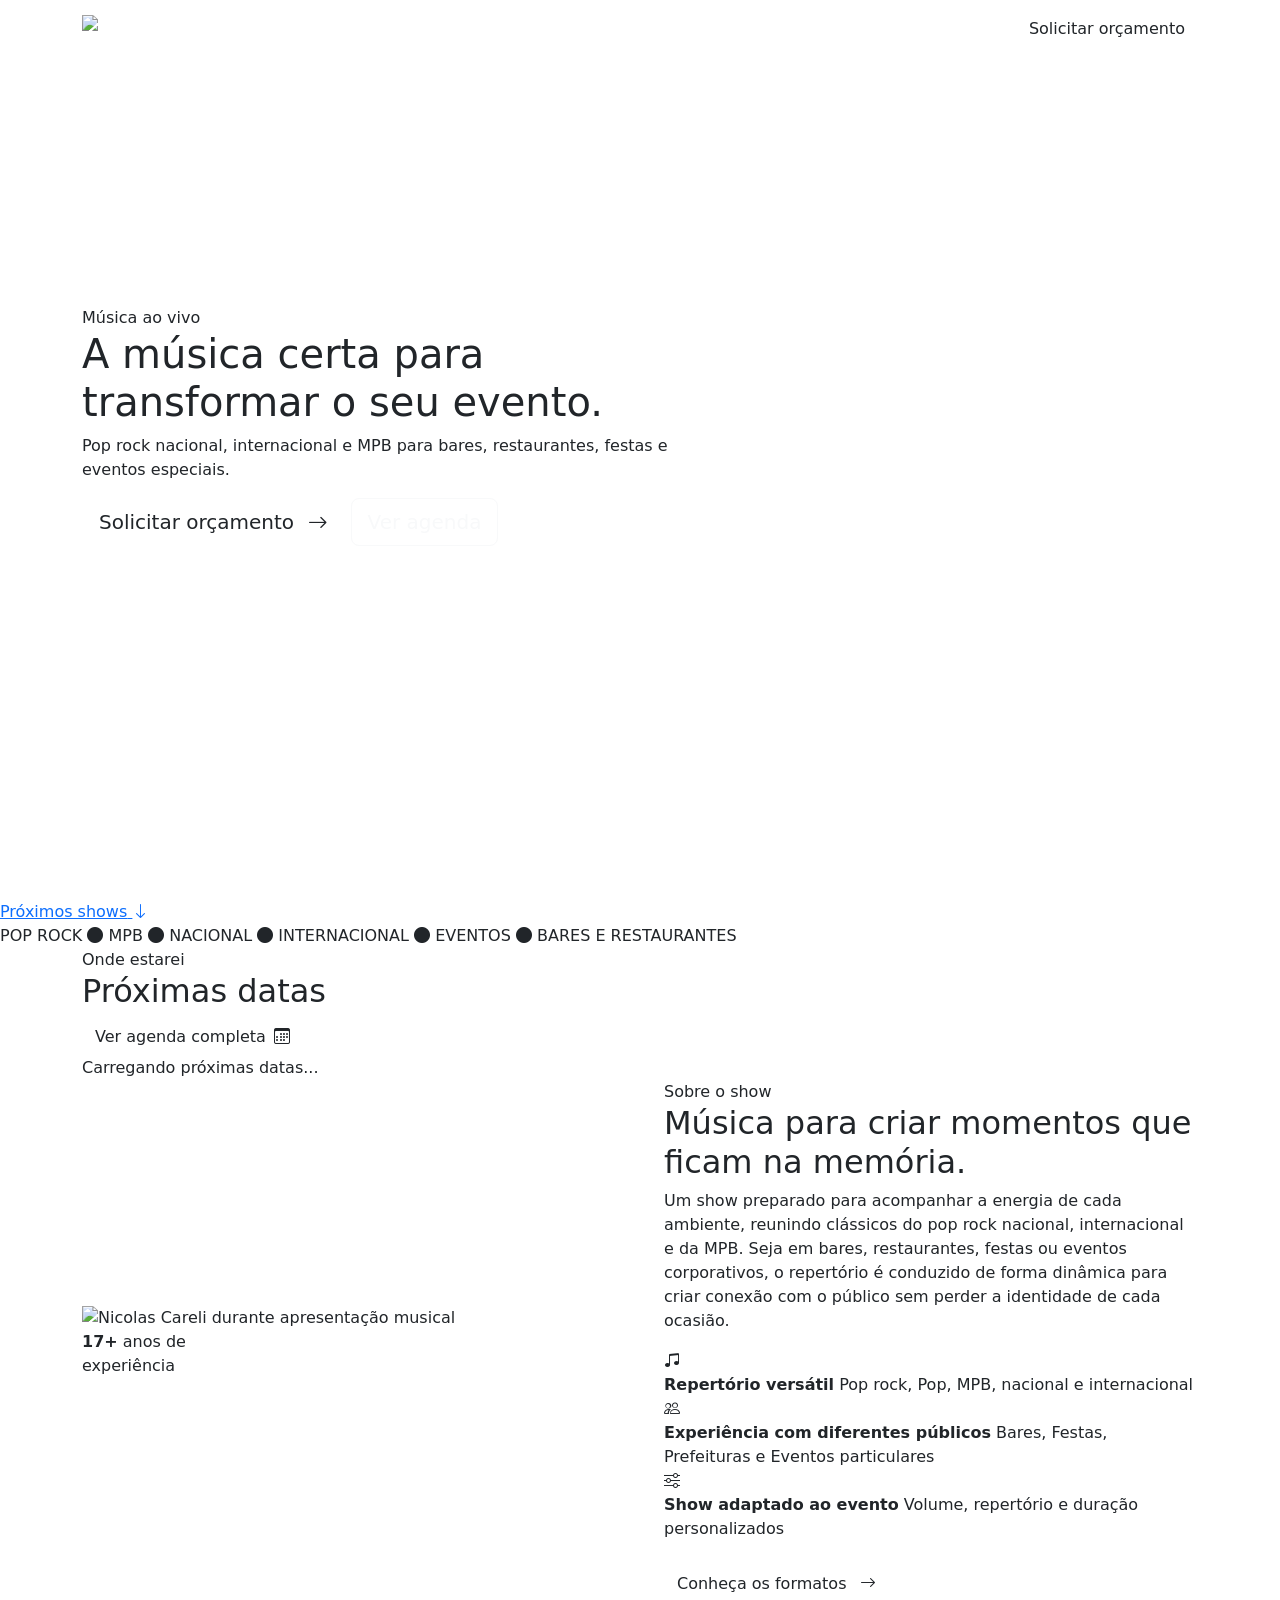
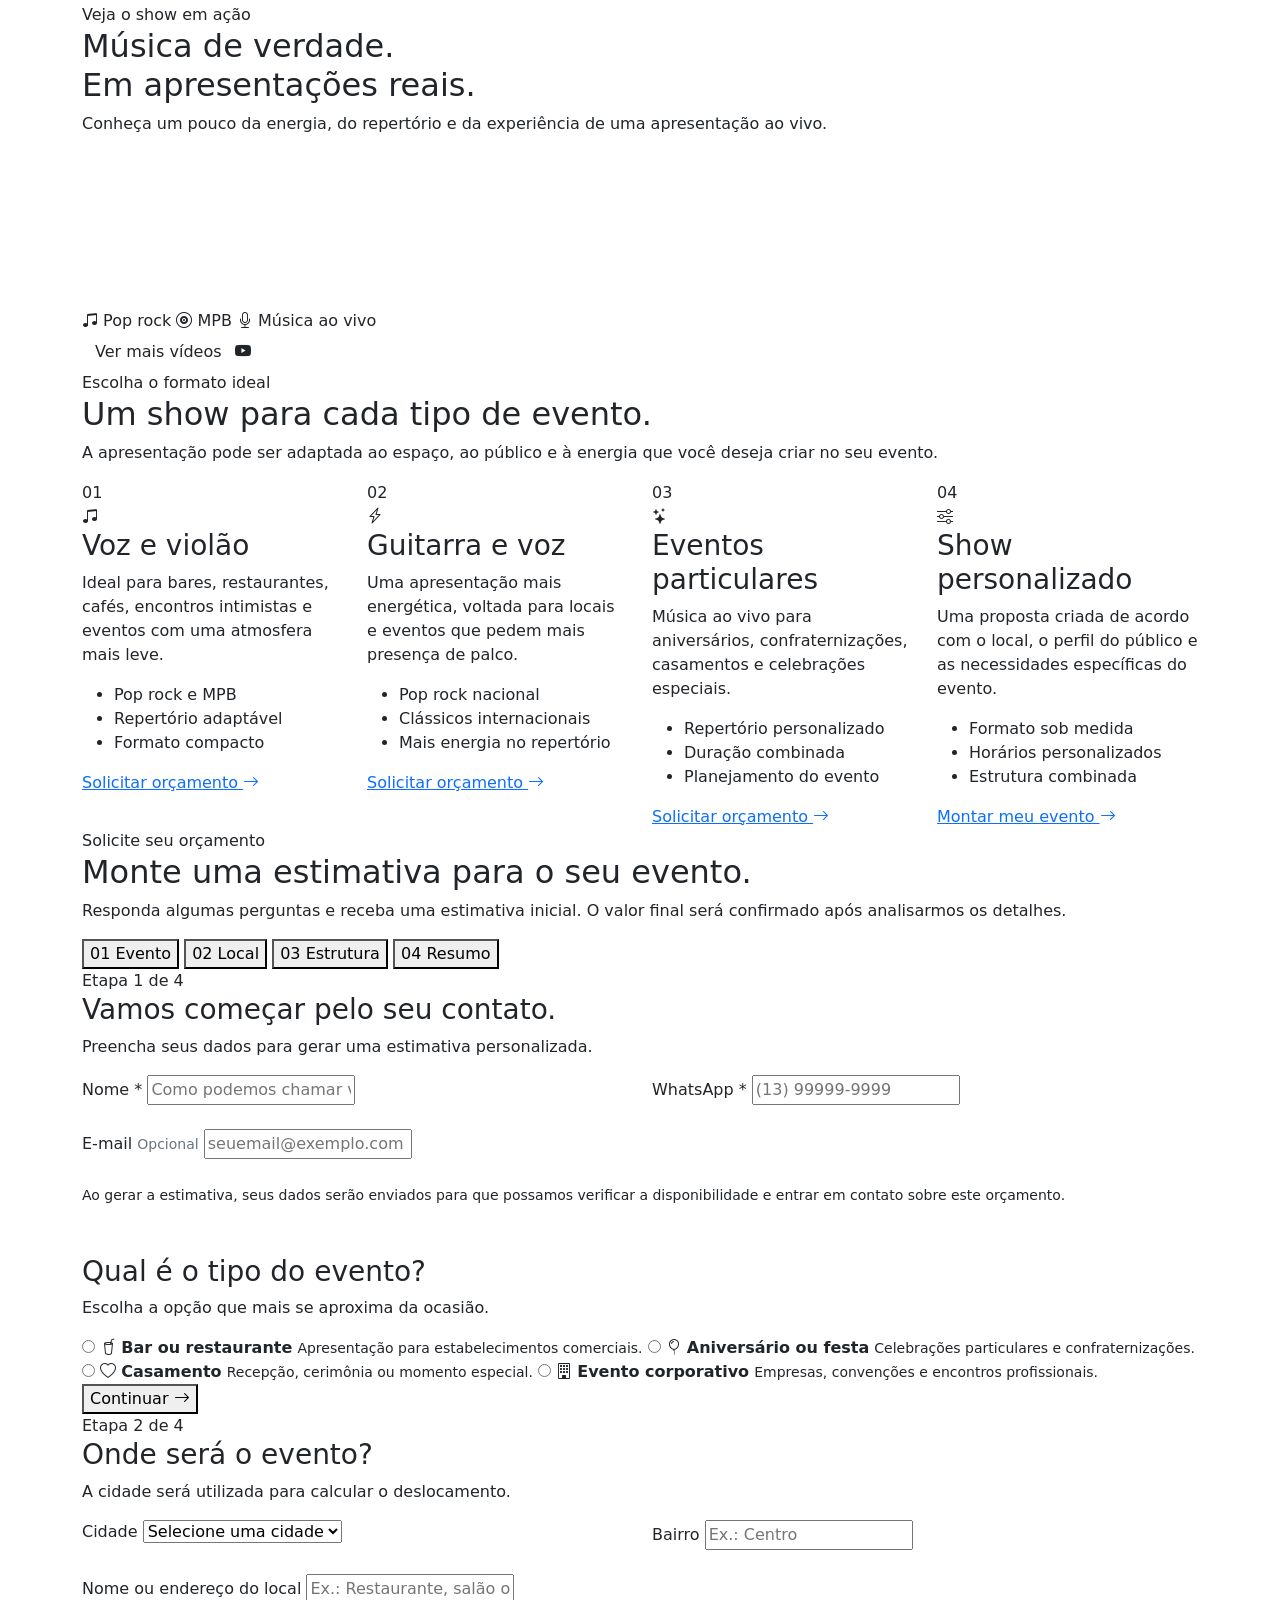
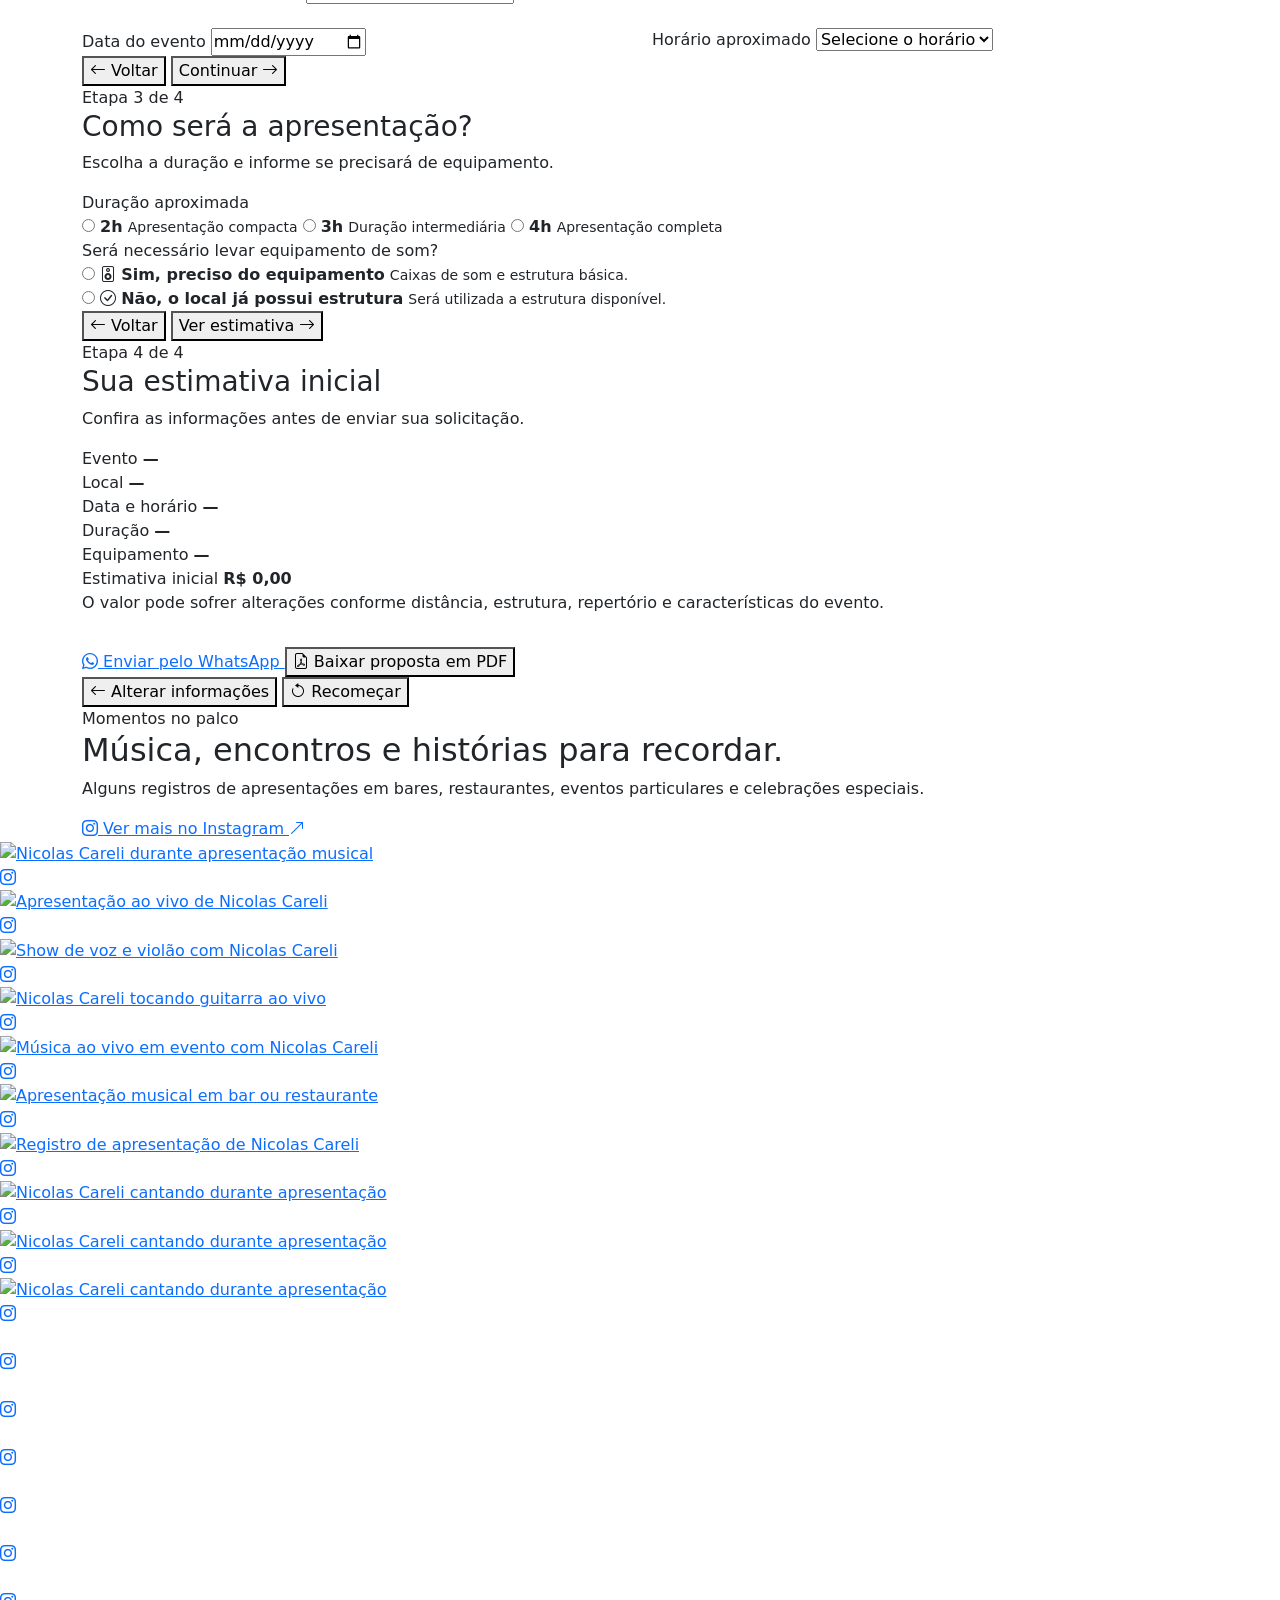
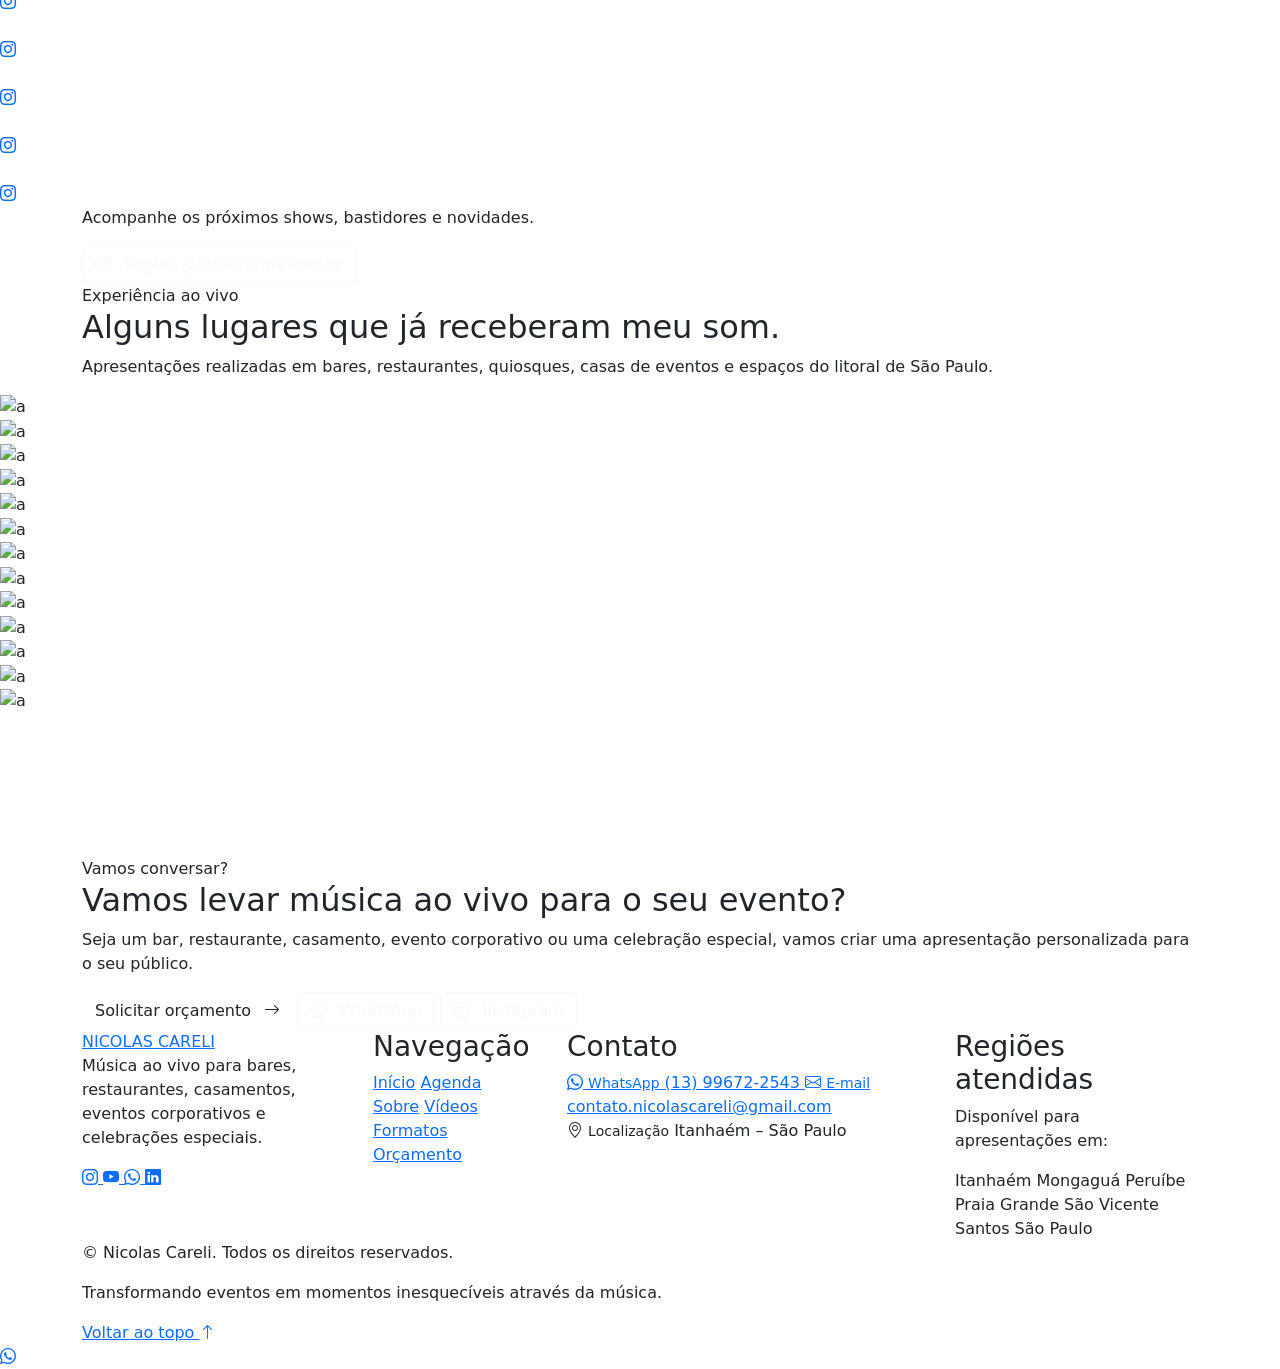
==== index.html @ 9e4e9a4f "Add files via upload" ====
<!DOCTYPE html>
<html lang="pt-BR">

<head>
    <!-- CONFIGURAÇÕES PRINCIPAIS -->
    <meta charset="UTF-8">
    <meta name="viewport" content="width=device-width, initial-scale=1.0">

    <!-- ==================================================
     SEO
================================================== -->

    <title>Nicolas Careli | Música ao Vivo para Eventos</title>

    <meta charset="UTF-8">
    <meta name="viewport" content="width=device-width, initial-scale=1.0">

    <meta name="description" content="Nicolas Careli é músico profissional especializado em Pop Rock, MPB e música ao vivo para casamentos, bares, restaurantes, eventos corporativos e festas no litoral de São Paulo.">

    <meta name="keywords" content="Nicolas Careli, músico, cantor, violão e voz, pop rock, MPB, música ao vivo, casamento, eventos, bares, restaurantes, Itanhaém, Peruíbe, Mongaguá, Praia Grande, Santos">

    <meta name="author" content="Nicolas Careli">

    <meta name="robots" content="index, follow">

    <meta name="theme-color" content="#0b0b0f">

    <!-- ==================================================
     OPEN GRAPH
================================================== -->

    <meta property="og:type" content="website">
    <meta property="og:title" content="Nicolas Careli | Música ao Vivo para Eventos">

    <meta property="og:description" content="Pop Rock, MPB e música ao vivo para casamentos, bares, restaurantes e eventos corporativos.">

    <meta property="og:url" content="https://www.nicolascareli.com.br">

    <meta property="og:image" content="https://www.nicolascareli.com.br/img/compartilhamento.jpg">

    <!-- GOOGLE FONTS -->
    <link rel="preconnect" href="https://fonts.googleapis.com">
    <link rel="preconnect" href="https://fonts.gstatic.com" crossorigin>

    <link href="https://fonts.googleapis.com/css2?family=Montserrat:wght@400;500;600;700;800;900&display=swap" rel="stylesheet">

    <!-- BOOTSTRAP CSS -->
    <link href="https://cdn.jsdelivr.net/npm/bootstrap@5.3.3/dist/css/bootstrap.min.css" rel="stylesheet">

    <!-- BOOTSTRAP ICONS -->
    <link rel="stylesheet" href="https://cdn.jsdelivr.net/npm/bootstrap-icons@1.11.3/font/bootstrap-icons.min.css">

    <!-- CSS DO SITE -->
    <link rel="stylesheet" href="css/style.css">
</head>

<body>

    <!-- ==================================================
         NAVBAR
    =================================================== -->
    <nav class="navbar navbar-expand-lg navbar-dark fixed-top navbar-site">
        <div class="container">

            <!-- LOGO -->
            <a class="navbar-brand" href="#inicio">
                <img src="img/logo/LOGO-NC-2025-W.png" alt="Nicolas Careli" class="logo-navbar">
            </a>

            <!-- BOTÃO MOBILE -->
            <button class="navbar-toggler" type="button" data-bs-toggle="collapse" data-bs-target="#menuPrincipal" aria-controls="menuPrincipal" aria-expanded="false" aria-label="Abrir menu">
                <span class="navbar-toggler-icon"></span>
            </button>

            <!-- LINKS -->
            <div class="collapse navbar-collapse" id="menuPrincipal">
                <ul class="navbar-nav ms-auto align-items-lg-center">

                    <li class="nav-item">
                        <a class="nav-link" href="#sobre">Sobre</a>
                    </li>

                    <li class="nav-item">
                        <a class="nav-link" href="#agenda">Agenda</a>
                    </li>

                    <li class="nav-item">
                        <a class="nav-link" href="repertorio2026.html">Repertório</a>
                    </li>

                    <li class="nav-item">
                        <a class="nav-link" href="#videos">Vídeos</a>
                    </li>

                    <li class="nav-item">
                        <a class="nav-link" href="aulas.html">Aulas</a>
                    </li>

                    <li class="nav-item">
                        <a class="nav-link" href="#contato">Contato</a>
                    </li>

                    <li class="nav-item ms-lg-3">
                        <a class="btn btn-destaque" href="#orcamento">
                            Solicitar orçamento
                        </a>
                    </li>

                </ul>
            </div>

        </div>
    </nav>

    <!-- ==================================================
         HERO
    =================================================== -->
    <header id="inicio" class="hero">

        <!-- FOTO DE FUNDO -->
        <div class="hero-imagem"></div>

        <!-- ESCURECIMENTO DA FOTO -->
        <div class="hero-overlay"></div>

        <!-- CONTEÚDO -->
        <div class="container hero-conteudo animar">
            <div class="row min-vh-100 align-items-center">

                <div class="col-lg-8 col-xl-7">

                    <span class="hero-etiqueta mt-5">
                        Música ao vivo
                    </span>

                    <h1 class="hero-titulo">
                        A música certa para transformar o seu evento.
                    </h1>

                    <p class="hero-texto">
                        Pop rock nacional, internacional e MPB para bares, restaurantes, festas e eventos especiais.
                    </p>

                    <div class="hero-botoes mb-5">

                        <a href="#orcamento" class="btn btn-destaque btn-lg">
                            Solicitar orçamento
                            <i class="bi bi-arrow-right ms-2"></i>
                        </a>

                        <a href="#agenda" class="btn btn-outline-light btn-lg">
                            Ver agenda
                        </a>

                    </div>

                </div>

            </div>
        </div>

        <!-- INDICADOR PARA ROLAR -->
        <a href="#agenda" class="hero-scroll" aria-label="Ir para agenda">
            <span>Próximos shows</span>
            <i class="bi bi-arrow-down"></i>
        </a>

    </header>

    <!-- ==================================================
         FAIXA DE ESTILOS
    =================================================== -->
    <div class="faixa-musical">
        <div class="faixa-conteudo">
            <span>POP ROCK</span>
            <i class="bi bi-circle-fill"></i>

            <span>MPB</span>
            <i class="bi bi-circle-fill"></i>

            <span>NACIONAL</span>
            <i class="bi bi-circle-fill"></i>

            <span>INTERNACIONAL</span>
            <i class="bi bi-circle-fill"></i>

            <span>EVENTOS</span>
            <i class="bi bi-circle-fill"></i>

            <span>BARES E RESTAURANTES</span>
        </div>
    </div>

    <!-- ==================================================
         AGENDA
    =================================================== -->
    <section id="agenda" class="secao-agenda">
        <div class="container">

            <!-- CABEÇALHO DA SEÇÃO -->
            <div class="agenda-cabecalho animar">

                <div>
                    <span class="secao-etiqueta">Onde estarei</span>

                    <h2 class="secao-titulo">
                        Próximas datas
                    </h2>
                </div>

                <!-- BOTÃO DESKTOP -->
                <button class="btn btn-agenda d-none d-md-inline-flex" data-bs-toggle="modal" data-bs-target="#modalAgenda">
                    Ver agenda completa
                    <i class="bi bi-calendar3 ms-2"></i>
                </button>

            </div>

            <!-- CARDS PREENCHIDOS PELO AGENDA.JS -->
            <div class="agenda-scroll" id="agendaHome">

                <div class="agenda-carregando">
                    Carregando próximas datas...
                </div>

            </div>

            <!-- BOTÃO MOBILE -->
            <button class="btn btn-agenda w-100 d-md-none mt-4" data-bs-toggle="modal" data-bs-target="#modalAgenda">
                Ver agenda completa
                <i class="bi bi-calendar3 ms-2"></i>
            </button>

        </div>
    </section>

    <!-- ==================================================
         MODAL DA AGENDA COMPLETA
    =================================================== -->
    <div class="modal fade" id="modalAgenda" tabindex="-1" aria-labelledby="tituloModalAgenda" aria-hidden="true">
        <div class="modal-dialog modal-fullscreen">
            <div class="modal-content modal-agenda">

                <!-- TOPO DO MODAL -->
                <div class="modal-header border-0">

                    <div>
                        <span class="secao-etiqueta">Agenda completa</span>

                        <h2 class="modal-title" id="tituloModalAgenda">
                            Próximos eventos
                        </h2>
                    </div>

                    <button type="button" class="btn-fechar-modal" data-bs-dismiss="modal" aria-label="Fechar">
                        <i class="bi bi-x-lg"></i>
                    </button>

                </div>

                <!-- CONTEÚDO DO MODAL -->
                <div class="modal-body">

                    <div class="container" id="agendaCompleta">

                        <div class="agenda-carregando">
                            Carregando agenda...
                        </div>

                    </div>

                </div>

            </div>
        </div>
    </div>

    <!-- ==================================================
     SOBRE O SHOW
=================================================== -->
    <section id="sobre" class="secao-sobre">
        <div class="container">

            <div class="row align-items-center g-5">

                <!-- FOTO -->
                <div class="col-lg-6">

                    <div class="sobre-imagem">

                        <img src="img/fotos/WhatsApp Image 2024-01-31 at 10.36.14 (4).jpeg" alt="Nicolas Careli durante apresentação musical">

                        <!-- DETALHE DECORATIVO -->
                        <div class="sobre-selo">
                            <strong>17+</strong>
                            <span>anos de<br>experiência</span>
                        </div>

                    </div>

                </div>

                <!-- TEXTO -->
                <div class="col-lg-6">

                    <div class="sobre-conteudo">

                        <span class="secao-etiqueta">
                        Sobre o show
                    </span>

                        <h2 class="sobre-titulo">
                            Música para criar momentos que ficam na memória.
                        </h2>

                        <p class="sobre-texto">
                            Um show preparado para acompanhar a energia de cada ambiente, reunindo clássicos do pop rock nacional, internacional e da MPB. Seja em bares, restaurantes, festas ou eventos corporativos, o repertório é conduzido de forma dinâmica para criar conexão com
                            o público sem perder a identidade de cada ocasião.
                        </p>

                        <!-- INFORMAÇÕES RÁPIDAS -->
                        <div class="sobre-informacoes">

                            <div class="sobre-item">
                                <i class="bi bi-music-note-beamed"></i>

                                <div>
                                    <strong>Repertório versátil</strong>
                                    <span>Pop rock, Pop, MPB, nacional e internacional</span>
                                </div>
                            </div>

                            <div class="sobre-item">
                                <i class="bi bi-people"></i>

                                <div>
                                    <strong>Experiência com diferentes públicos</strong>
                                    <span>Bares, Festas, Prefeituras e Eventos particulares</span>
                                </div>
                            </div>

                            <div class="sobre-item">
                                <i class="bi bi-sliders"></i>

                                <div>
                                    <strong>Show adaptado ao evento</strong>
                                    <span>Volume, repertório e duração personalizados</span>
                                </div>
                            </div>

                        </div>

                        <!-- BOTÃO -->
                        <a href="#orcamento" class="btn btn-destaque mt-4">
                        Conheça os formatos
                        <i class="bi bi-arrow-right ms-2"></i>
                    </a>

                    </div>

                </div>

            </div>

        </div>
    </section>

    <!-- ==================================================
     VÍDEO PRINCIPAL
=================================================== -->
    <section id="videos" class="secao-video">

        <div class="container">

            <!-- CABEÇALHO -->
            <div class="video-cabecalho">

                <div>
                    <span class="secao-etiqueta">Veja o show em ação</span>

                    <h2 class="video-titulo">
                        Música de verdade.<br> Em apresentações reais.
                    </h2>
                </div>

                <p class="video-introducao">
                    Conheça um pouco da energia, do repertório e da experiência de uma apresentação ao vivo.
                </p>

            </div>

            <!-- VÍDEO -->
            <div class="video-principal">

                <iframe src="https://www.youtube.com/embed/NmZioRhjVs4?rel=0" title="Apresentação musical de Nicolas Careli" allow="accelerometer; autoplay; clipboard-write; encrypted-media; gyroscope; picture-in-picture; web-share" allowfullscreen loading="lazy"></iframe>

            </div>

            <!-- RODAPÉ DA SEÇÃO -->
            <div class="video-rodape">

                <div class="video-detalhes">
                    <span>
                    <i class="bi bi-music-note-beamed"></i>
                    Pop rock
                </span>

                    <span>
                    <i class="bi bi-vinyl"></i>
                    MPB
                </span>

                    <span>
                    <i class="bi bi-mic"></i>
                    Música ao vivo
                </span>
                </div>

                <a href="https://www.youtube.com/@NicolasCareliOficial" target="_blank" rel="noopener noreferrer" class="btn btn-agenda">
                Ver mais vídeos
                <i class="bi bi-youtube ms-2"></i>
            </a>

            </div>

        </div>

    </section>

    <!-- ==================================================
     FORMATOS DE APRESENTAÇÃO
=================================================== -->
    <section id="formatos" class="secao-formatos">

        <div class="container">

            <!-- CABEÇALHO -->
            <div class="formatos-cabecalho">

                <div>
                    <span class="secao-etiqueta">
                    Escolha o formato ideal
                </span>

                    <h2 class="formatos-titulo">
                        Um show para cada tipo de evento.
                    </h2>
                </div>

                <p class="formatos-introducao">
                    A apresentação pode ser adaptada ao espaço, ao público e à energia que você deseja criar no seu evento.
                </p>

            </div>

            <!-- CARDS -->
            <div class="row g-4">

                <!-- FORMATO 1 -->
                <div class="col-md-6 col-xl-3">
                    <article class="card-formato">

                        <span class="formato-numero">01</span>

                        <div class="formato-icone">
                            <i class="bi bi-music-note-beamed"></i>
                        </div>

                        <h3>Voz e violão</h3>

                        <p>
                            Ideal para bares, restaurantes, cafés, encontros intimistas e eventos com uma atmosfera mais leve.
                        </p>

                        <ul>
                            <li>Pop rock e MPB</li>
                            <li>Repertório adaptável</li>
                            <li>Formato compacto</li>
                        </ul>

                        <a href="#orcamento" class="formato-link">
                        Solicitar orçamento
                        <i class="bi bi-arrow-right"></i>
                    </a>

                    </article>
                </div>

                <!-- FORMATO 2 -->
                <div class="col-md-6 col-xl-3">
                    <article class="card-formato">

                        <span class="formato-numero">02</span>

                        <div class="formato-icone">
                            <i class="bi bi-lightning-charge"></i>
                        </div>

                        <h3>Guitarra e voz</h3>

                        <p>
                            Uma apresentação mais energética, voltada para locais e eventos que pedem mais presença de palco.
                        </p>

                        <ul>
                            <li>Pop rock nacional</li>
                            <li>Clássicos internacionais</li>
                            <li>Mais energia no repertório</li>
                        </ul>

                        <a href="#orcamento" class="formato-link">
                        Solicitar orçamento
                        <i class="bi bi-arrow-right"></i>
                    </a>

                    </article>
                </div>

                <!-- FORMATO 3 -->
                <div class="col-md-6 col-xl-3">
                    <article class="card-formato">

                        <span class="formato-numero">03</span>

                        <div class="formato-icone">
                            <i class="bi bi-stars"></i>
                        </div>

                        <h3>Eventos particulares</h3>

                        <p>
                            Música ao vivo para aniversários, confraternizações, casamentos e celebrações especiais.
                        </p>

                        <ul>
                            <li>Repertório personalizado</li>
                            <li>Duração combinada</li>
                            <li>Planejamento do evento</li>
                        </ul>

                        <a href="#orcamento" class="formato-link">
                        Solicitar orçamento
                        <i class="bi bi-arrow-right"></i>
                    </a>

                    </article>
                </div>

                <!-- FORMATO 4 -->
                <div class="col-md-6 col-xl-3">
                    <article class="card-formato card-formato-destaque">

                        <span class="formato-numero">04</span>

                        <div class="formato-icone">
                            <i class="bi bi-sliders"></i>
                        </div>

                        <h3>Show personalizado</h3>

                        <p>
                            Uma proposta criada de acordo com o local, o perfil do público e as necessidades específicas do evento.
                        </p>

                        <ul>
                            <li>Formato sob medida</li>
                            <li>Horários personalizados</li>
                            <li>Estrutura combinada</li>
                        </ul>

                        <a href="#orcamento" class="formato-link">
                        Montar meu evento
                        <i class="bi bi-arrow-right"></i>
                    </a>

                    </article>
                </div>

            </div>

        </div>

    </section>


    <!-- ==================================================
     CALCULADORA DE ORÇAMENTO
=================================================== -->
    <section id="orcamento" class="secao-orcamento">

        <div class="container">

            <!-- CABEÇALHO -->
            <div class="orcamento-cabecalho">

                <div>
                    <span class="secao-etiqueta">
                    Solicite seu orçamento
                </span>

                    <h2 class="orcamento-titulo">
                        Monte uma estimativa para o seu evento.
                    </h2>
                </div>

                <p class="orcamento-introducao">
                    Responda algumas perguntas e receba uma estimativa inicial. O valor final será confirmado após analisarmos os detalhes.
                </p>

            </div>

            <!-- CALCULADORA -->
            <div class="calculadora-orcamento">

                <!-- PROGRESSO -->
                <div class="calculadora-progresso">

                    <div class="progresso-linha">
                        <span id="barraProgresso"></span>
                    </div>

                    <div class="progresso-etapas">

                        <button type="button" class="progresso-item ativo" data-step="1">
                        <span>01</span>
                        Evento
                    </button>

                        <button type="button" class="progresso-item" data-step="2">
                        <span>02</span>
                        Local
                    </button>

                        <button type="button" class="progresso-item" data-step="3">
                        <span>03</span>
                        Estrutura
                    </button>

                        <button type="button" class="progresso-item" data-step="4">
                        <span>04</span>
                        Resumo
                    </button>

                    </div>

                </div>

                <!-- CONTEÚDO -->
                <div class="calculadora-conteudo">

                    <!-- ======================================
     ETAPA 1 — CONTATO E TIPO DE EVENTO
======================================= -->
                    <div class="calculadora-etapa ativa" data-step="1">

                        <span class="calculadora-contador">
        Etapa 1 de 4
    </span>

                        <h3>Vamos começar pelo seu contato.</h3>

                        <p class="calculadora-descricao">
                            Preencha seus dados para gerar uma estimativa personalizada.
                        </p>

                        <!-- DADOS DE CONTATO -->
                        <div class="row g-4 mb-5">

                            <!-- NOME -->
                            <div class="col-md-6">

                                <label class="campo-label" for="nomeOrcamento">
                Nome <span aria-hidden="true">*</span>
            </label>

                                <input type="text" id="nomeOrcamento" class="campo-calculadora" placeholder="Como podemos chamar você?" autocomplete="name" maxlength="100" required>

                            </div>

                            <!-- WHATSAPP -->
                            <div class="col-md-6">

                                <label class="campo-label" for="whatsappOrcamento">
                WhatsApp <span aria-hidden="true">*</span>
            </label>

                                <input type="tel" id="whatsappOrcamento" class="campo-calculadora" placeholder="(13) 99999-9999" autocomplete="tel" inputmode="numeric" maxlength="15" required>

                            </div>

                            <!-- E-MAIL OPCIONAL -->
                            <div class="col-12">

                                <label class="campo-label" for="emailOrcamento">
                E-mail
                <small class="text-secondary">
                    Opcional
                </small>
            </label>

                                <input type="email" id="emailOrcamento" class="campo-calculadora" placeholder="seuemail@exemplo.com" autocomplete="email" maxlength="150">

                            </div>

                            <!-- HONEYPOT CONTRA SPAM -->
                            <div aria-hidden="true" style="position: absolute; left: -9999px;">
                                <label for="siteOrcamento">
                Não preencha este campo
            </label>

                                <input type="text" id="siteOrcamento" tabindex="-1" autocomplete="off">
                            </div>

                            <!-- AVISO DE PRIVACIDADE -->
                            <div class="col-12">

                                <small class="calculadora-privacidade">
                Ao gerar a estimativa, seus dados serão enviados para que
                possamos verificar a disponibilidade e entrar em contato
                sobre este orçamento.
            </small>

                            </div>

                        </div>

                        <h3>Qual é o tipo do evento?</h3>

                        <p class="calculadora-descricao">
                            Escolha a opção que mais se aproxima da ocasião.
                        </p>

                        <div class="opcoes-evento">

                            <!-- BAR OU RESTAURANTE -->
                            <label class="opcao-calculadora">

            <input
                type="radio"
                name="tipoEvento"
                value="Bar ou restaurante"
                data-valor="0"
            >

            <span class="opcao-conteudo">

                <i class="bi bi-cup-straw"></i>

                <strong>Bar ou restaurante</strong>

                <small>
                    Apresentação para estabelecimentos comerciais.
                </small>

            </span>

        </label>

                            <!-- ANIVERSÁRIO OU FESTA -->
                            <label class="opcao-calculadora">

            <input
                type="radio"
                name="tipoEvento"
                value="Aniversário ou festa"
                data-valor="50"
            >

            <span class="opcao-conteudo">

                <i class="bi bi-balloon"></i>

                <strong>Aniversário ou festa</strong>

                <small>
                    Celebrações particulares e confraternizações.
                </small>

            </span>

        </label>

                            <!-- CASAMENTO -->
                            <label class="opcao-calculadora">

            <input
                type="radio"
                name="tipoEvento"
                value="Casamento"
                data-valor="100"
            >

            <span class="opcao-conteudo">

                <i class="bi bi-heart"></i>

                <strong>Casamento</strong>

                <small>
                    Recepção, cerimônia ou momento especial.
                </small>

            </span>

        </label>

                            <!-- EVENTO CORPORATIVO -->
                            <label class="opcao-calculadora">

            <input
                type="radio"
                name="tipoEvento"
                value="Evento corporativo"
                data-valor="150"
            >

            <span class="opcao-conteudo">

                <i class="bi bi-building"></i>

                <strong>Evento corporativo</strong>

                <small>
                    Empresas, convenções e encontros profissionais.
                </small>

            </span>

        </label>

                        </div>

                        <div class="calculadora-botoes">

                            <span></span>

                            <button type="button" class="btn-calculadora btn-proximo" data-next="2">
            Continuar
            <i class="bi bi-arrow-right"></i>
        </button>

                        </div>

                    </div>

                    <!-- ======================================
                     ETAPA 2
                ======================================= -->
                    <div class="calculadora-etapa" data-step="2">

                        <span class="calculadora-contador">
                        Etapa 2 de 4
                    </span>

                        <h3>Onde será o evento?</h3>

                        <p class="calculadora-descricao">
                            A cidade será utilizada para calcular o deslocamento.
                        </p>

                        <div class="row g-4">

                            <div class="col-md-6">
                                <label class="campo-label" for="cidadeEvento">
                                Cidade
                            </label>

                                <select id="cidadeEvento" class="campo-calculadora">

    <option value="">
        Selecione uma cidade
    </option>

    <option value="Itanhaém" data-deslocamento="0">
        Itanhaém
    </option>

    <option value="Mongaguá" data-deslocamento="0">
        Mongaguá
    </option>

    <option value="Peruíbe" data-deslocamento="0">
        Peruíbe
    </option>

    <option value="Praia Grande" data-deslocamento="20">
        Praia Grande
    </option>

    <option value="São Vicente" data-deslocamento="60">
        São Vicente
    </option>

    <option value="Santos" data-deslocamento="60">
        Santos
    </option>

    <option value="São Paulo" data-deslocamento="150">
        São Paulo
    </option>

    <option
        value="Outra cidade"
        data-deslocamento="0"
        data-cidade-personalizada="true"
    >
        Outra cidade
    </option>

</select>
                            </div>

                            <div class="col-md-6 d-none" id="campoOutraCidade">
                                <label class="campo-label" for="outraCidade">
                                    Digite a cidade
                                </label>

                                <input type="text" id="outraCidade" class="campo-calculadora" placeholder="Ex.: São Paulo">
                            </div>

                            <div class="col-md-6">
                                <label class="campo-label" for="bairroEvento">
                                Bairro
                            </label>

                                <input type="text" id="bairroEvento" class="campo-calculadora" placeholder="Ex.: Centro">
                            </div>

                            <div class="col-12">
                                <label class="campo-label" for="localEvento">
                                Nome ou endereço do local
                            </label>

                                <input type="text" id="localEvento" class="campo-calculadora" placeholder="Ex.: Restaurante, salão ou endereço">
                            </div>

                            <div class="col-md-6">
                                <label class="campo-label" for="dataEvento">
                                Data do evento
                            </label>

                                <input type="date" id="dataEvento" class="campo-calculadora">
                            </div>

                            <div class="col-md-6">
                                <label class="campo-label" for="horarioEvento">
                                Horário aproximado
                            </label>

                                <select id="horarioEvento" class="campo-calculadora">
                                    <option value="">Selecione o horário</option>
                                    <option value="08:00">08:00</option>
                                    <option value="08:30">08:30</option>
                                    <option value="09:00">09:00</option>
                                    <option value="09:30">09:30</option>
                                    <option value="10:00">10:00</option>
                                    <option value="10:30">10:30</option>
                                    <option value="11:00">11:00</option>
                                    <option value="11:30">11:30</option>
                                    <option value="12:00">12:00</option>
                                    <option value="12:30">12:30</option>
                                    <option value="13:00">13:00</option>
                                    <option value="13:30">13:30</option>
                                    <option value="14:00">14:00</option>
                                    <option value="14:30">14:30</option>
                                    <option value="15:00">15:00</option>
                                    <option value="15:30">15:30</option>
                                    <option value="16:00">16:00</option>
                                    <option value="16:30">16:30</option>
                                    <option value="17:00">17:00</option>
                                    <option value="17:30">17:30</option>
                                    <option value="18:00">18:00</option>
                                    <option value="18:30">18:30</option>
                                    <option value="19:00">19:00</option>
                                    <option value="19:30">19:30</option>
                                    <option value="20:00">20:00</option>
                                    <option value="20:30">20:30</option>
                                    <option value="21:00">21:00</option>
                                    <option value="21:30">21:30</option>
                                    <option value="22:00">22:00</option>
                                    <option value="22:30">22:30</option>
                                    <option value="23:00">23:00</option>
                                    <option value="23:30">23:30</option>
                                </select>
                            </div>

                        </div>

                        <div class="calculadora-botoes">

                            <button type="button" class="btn-calculadora btn-voltar" data-prev="1">
                            <i class="bi bi-arrow-left"></i>
                            Voltar
                        </button>

                            <button type="button" class="btn-calculadora btn-proximo" data-next="3">
                            Continuar
                            <i class="bi bi-arrow-right"></i>
                        </button>

                        </div>

                    </div>

                    <!-- ======================================
                     ETAPA 3
                ======================================= -->
                    <div class="calculadora-etapa" data-step="3">

                        <span class="calculadora-contador">
                        Etapa 3 de 4
                    </span>

                        <h3>Como será a apresentação?</h3>

                        <p class="calculadora-descricao">
                            Escolha a duração e informe se precisará de equipamento.
                        </p>

                        <div class="calculadora-subtitulo">
                            Duração aproximada
                        </div>

                        <div class="opcoes-duracao">

                            <label class="opcao-pequena">
                            <input
                                type="radio"
                                name="duracaoEvento"
                                value="2 horas"
                                data-valor="200"
                            >

                            <span>
                                <strong>2h</strong>
                                <small>Apresentação compacta</small>
                            </span>
                        </label>

                            <label class="opcao-pequena">
                            <input
                                type="radio"
                                name="duracaoEvento"
                                value="3 horas"
                                data-valor="250"
                            >

                            <span>
                                <strong>3h</strong>
                                <small>Duração intermediária</small>
                            </span>
                        </label>

                            <label class="opcao-pequena">
                            <input
                                type="radio"
                                name="duracaoEvento"
                                value="4 horas"
                                data-valor="300"
                            >

                            <span>
                                <strong>4h</strong>
                                <small>Apresentação completa</small>
                            </span>
                        </label>

                        </div>

                        <div class="calculadora-subtitulo">
                            Será necessário levar equipamento de som?
                        </div>

                        <div class="opcoes-som">

                            <label class="opcao-horizontal">
                            <input
                                type="radio"
                                name="equipamentoSom"
                                value="Sim"
                                data-valor="50"
                            >

                            <span>
                                <i class="bi bi-speaker"></i>

                                <span>
                                    <strong>Sim, preciso do equipamento</strong>
                                    <small>Caixas de som e estrutura básica.</small>
                                </span>
                            </span>
                        </label>

                            <label class="opcao-horizontal">
                            <input
                                type="radio"
                                name="equipamentoSom"
                                value="Não"
                                data-valor="0"
                            >

                            <span>
                                <i class="bi bi-check-circle"></i>

                                <span>
                                    <strong>Não, o local já possui estrutura</strong>
                                    <small>Será utilizada a estrutura disponível.</small>
                                </span>
                            </span>
                        </label>

                        </div>

                        <div class="calculadora-botoes">

                            <button type="button" class="btn-calculadora btn-voltar" data-prev="2">
                            <i class="bi bi-arrow-left"></i>
                            Voltar
                        </button>

                            <button type="button" class="btn-calculadora btn-proximo" data-next="4">
                            Ver estimativa
                            <i class="bi bi-arrow-right"></i>
                        </button>

                        </div>

                    </div>

                    <!-- ======================================
                     ETAPA 4
                ======================================= -->
                    <div class="calculadora-etapa" data-step="4">

                        <div class="resumo-orcamento">

                            <div class="resumo-informacoes">

                                <span class="calculadora-contador">
                                Etapa 4 de 4
                            </span>

                                <h3>Sua estimativa inicial</h3>

                                <p class="calculadora-descricao">
                                    Confira as informações antes de enviar sua solicitação.
                                </p>

                                <div class="resumo-lista">

                                    <div class="resumo-item">
                                        <span>Evento</span>
                                        <strong id="resumoEvento">—</strong>
                                    </div>

                                    <div class="resumo-item">
                                        <span>Local</span>
                                        <strong id="resumoLocal">—</strong>
                                    </div>

                                    <div class="resumo-item">
                                        <span>Data e horário</span>
                                        <strong id="resumoData">—</strong>
                                    </div>

                                    <div class="resumo-item">
                                        <span>Duração</span>
                                        <strong id="resumoDuracao">—</strong>
                                    </div>

                                    <div class="resumo-item">
                                        <span>Equipamento</span>
                                        <strong id="resumoSom">—</strong>
                                    </div>

                                </div>

                            </div>

                            <div class="resumo-valor">

                                <span>Estimativa inicial</span>

                                <strong id="valorEstimado">
                                R$ 0,00
                            </strong>

                                <!-- AVISO PARA CIDADES FORA DA LISTA -->
                                <span id="avisoDeslocamento" class="aviso-deslocamento d-none">
                                    + deslocamento e hospedagem por conta do contratante
                                </span>

                                <p>
                                    O valor pode sofrer alterações conforme distância, estrutura, repertório e características do evento.
                                </p>

                                <a href="#" id="botaoWhatsAppOrcamento" class="btn-whatsapp-orcamento" target="_blank" rel="noopener noreferrer">
                                    <i class="bi bi-whatsapp"></i> Enviar pelo WhatsApp
                                </a>

                                <!-- BAIXAR PROPOSTA EM PDF -->
                                <button type="button" id="baixarPdfOrcamento" class="btn-pdf-orcamento mt-3">
                                    <i class="bi bi-file-earmark-pdf"></i>
                                    Baixar proposta em PDF
                                </button>

                            </div>

                        </div>

                        <div class="calculadora-botoes">

                            <button type="button" class="btn-calculadora btn-voltar" data-prev="3">
                            <i class="bi bi-arrow-left"></i>
                            Alterar informações
                        </button>

                            <button type="button" id="reiniciarCalculadora" class="btn-calculadora btn-reiniciar">
                            <i class="bi bi-arrow-counterclockwise"></i>
                            Recomeçar
                        </button>

                        </div>

                    </div>

                </div>

            </div>

        </div>

    </section>

    <!-- ==================================================
     MOMENTOS NO PALCO
=================================================== -->
    <section id="galeria" class="secao-galeria">

        <div class="container">

            <div class="galeria-cabecalho">

                <div class="galeria-textos">

                    <span class="secao-etiqueta">
                    Momentos no palco
                </span>

                    <h2 class="galeria-titulo">
                        Música, encontros e histórias para recordar.
                    </h2>

                    <p class="galeria-introducao">
                        Alguns registros de apresentações em bares, restaurantes, eventos particulares e celebrações especiais.
                    </p>

                </div>

                <a href="https://www.instagram.com/nicolascarelioficial/" target="_blank" rel="noopener noreferrer" class="galeria-instagram">
                    <i class="bi bi-instagram"></i>

                    <span>
                    Ver mais no Instagram
                </span>

                    <i class="bi bi-arrow-up-right"></i>
                </a>

            </div>

        </div>

        <!-- FAIXA INFINITA DE FOTOS -->
        <div class="galeria-carrossel">

            <!-- SOMBRAS LATERAIS -->
            <div class="galeria-sombra galeria-sombra-esquerda"></div>
            <div class="galeria-sombra galeria-sombra-direita"></div>

            <div class="galeria-trilho">

                <!-- PRIMEIRO GRUPO -->
                <div class="galeria-grupo">

                    <a href="https://www.instagram.com/nicolascarelioficial/" target="_blank" rel="noopener noreferrer" class="galeria-foto">
                        <img src="img/shows/nicolas01.jpg" alt="Nicolas Careli durante apresentação musical" loading="lazy">

                        <div class="galeria-foto-overlay">
                            <i class="bi bi-instagram"></i>
                        </div>
                    </a>

                    <a href="https://www.instagram.com/nicolascarelioficial/" target="_blank" rel="noopener noreferrer" class="galeria-foto">
                        <img src="img/shows/nicolas02.jpg" alt="Apresentação ao vivo de Nicolas Careli" loading="lazy">

                        <div class="galeria-foto-overlay">
                            <i class="bi bi-instagram"></i>
                        </div>
                    </a>

                    <a href="https://www.instagram.com/nicolascarelioficial/" target="_blank" rel="noopener noreferrer" class="galeria-foto">
                        <img src="img/shows/nicolas03.jpeg" alt="Show de voz e violão com Nicolas Careli" loading="lazy">

                        <div class="galeria-foto-overlay">
                            <i class="bi bi-instagram"></i>
                        </div>
                    </a>

                    <a href="https://www.instagram.com/nicolascarelioficial/" target="_blank" rel="noopener noreferrer" class="galeria-foto">
                        <img src="img/shows/nicolas04.jpeg" alt="Nicolas Careli tocando guitarra ao vivo" loading="lazy">

                        <div class="galeria-foto-overlay">
                            <i class="bi bi-instagram"></i>
                        </div>
                    </a>

                    <a href="https://www.instagram.com/nicolascarelioficial/" target="_blank" rel="noopener noreferrer" class="galeria-foto">
                        <img src="img/shows/nicolas05.jpeg" alt="Música ao vivo em evento com Nicolas Careli" loading="lazy">

                        <div class="galeria-foto-overlay">
                            <i class="bi bi-instagram"></i>
                        </div>
                    </a>

                    <a href="https://www.instagram.com/nicolascarelioficial/" target="_blank" rel="noopener noreferrer" class="galeria-foto">
                        <img src="img/shows/nicolas06.jpeg" alt="Apresentação musical em bar ou restaurante" loading="lazy">

                        <div class="galeria-foto-overlay">
                            <i class="bi bi-instagram"></i>
                        </div>
                    </a>

                    <a href="https://www.instagram.com/nicolascarelioficial/" target="_blank" rel="noopener noreferrer" class="galeria-foto">
                        <img src="img/shows/nicolas07.jpeg" alt="Registro de apresentação de Nicolas Careli" loading="lazy">

                        <div class="galeria-foto-overlay">
                            <i class="bi bi-instagram"></i>
                        </div>
                    </a>

                    <a href="https://www.instagram.com/nicolascarelioficial/" target="_blank" rel="noopener noreferrer" class="galeria-foto">
                        <img src="img/shows/nicolas08.jpeg" alt="Nicolas Careli cantando durante apresentação" loading="lazy">

                        <div class="galeria-foto-overlay">
                            <i class="bi bi-instagram"></i>
                        </div>
                    </a>

                    <a href="https://www.instagram.com/nicolascarelioficial/" target="_blank" rel="noopener noreferrer" class="galeria-foto">
                        <img src="img/shows/nicolas09.jpeg" alt="Nicolas Careli cantando durante apresentação" loading="lazy">

                        <div class="galeria-foto-overlay">
                            <i class="bi bi-instagram"></i>
                        </div>
                    </a>

                    <a href="https://www.instagram.com/nicolascarelioficial/" target="_blank" rel="noopener noreferrer" class="galeria-foto">
                        <img src="img/shows/nicolas10.jpeg" alt="Nicolas Careli cantando durante apresentação" loading="lazy">

                        <div class="galeria-foto-overlay">
                            <i class="bi bi-instagram"></i>
                        </div>
                    </a>

                </div>

                <!-- SEGUNDO GRUPO: CÓPIA EXATA PARA O LOOP INFINITO -->
                <div class="galeria-grupo" aria-hidden="true">

                    <a href="https://www.instagram.com/nicolascarelioficial/" target="_blank" rel="noopener noreferrer" class="galeria-foto" tabindex="-1">
                        <img src="img/shows/nicolas01.jpg" alt="" loading="lazy">

                        <div class="galeria-foto-overlay">
                            <i class="bi bi-instagram"></i>
                        </div>
                    </a>

                    <a href="https://www.instagram.com/nicolascarelioficial/" target="_blank" rel="noopener noreferrer" class="galeria-foto" tabindex="-1">
                        <img src="img/shows/nicolas02.jpg" alt="" loading="lazy">

                        <div class="galeria-foto-overlay">
                            <i class="bi bi-instagram"></i>
                        </div>
                    </a>

                    <a href="https://www.instagram.com/nicolascarelioficial/" target="_blank" rel="noopener noreferrer" class="galeria-foto" tabindex="-1">
                        <img src="img/shows/nicolas03.jpeg" alt="" loading="lazy">

                        <div class="galeria-foto-overlay">
                            <i class="bi bi-instagram"></i>
                        </div>
                    </a>

                    <a href="https://www.instagram.com/nicolascarelioficial/" target="_blank" rel="noopener noreferrer" class="galeria-foto" tabindex="-1">
                        <img src="img/shows/nicolas04.jpeg" alt="" loading="lazy">

                        <div class="galeria-foto-overlay">
                            <i class="bi bi-instagram"></i>
                        </div>
                    </a>

                    <a href="https://www.instagram.com/nicolascarelioficial/" target="_blank" rel="noopener noreferrer" class="galeria-foto" tabindex="-1">
                        <img src="img/shows/nicolas05.jpeg" alt="" loading="lazy">

                        <div class="galeria-foto-overlay">
                            <i class="bi bi-instagram"></i>
                        </div>
                    </a>

                    <a href="https://www.instagram.com/nicolascarelioficial/" target="_blank" rel="noopener noreferrer" class="galeria-foto" tabindex="-1">
                        <img src="img/shows/nicolas06.jpeg" alt="" loading="lazy">

                        <div class="galeria-foto-overlay">
                            <i class="bi bi-instagram"></i>
                        </div>
                    </a>

                    <a href="https://www.instagram.com/nicolascarelioficial/" target="_blank" rel="noopener noreferrer" class="galeria-foto" tabindex="-1">
                        <img src="img/shows/nicolas07.jpeg" alt="" loading="lazy">

                        <div class="galeria-foto-overlay">
                            <i class="bi bi-instagram"></i>
                        </div>
                    </a>

                    <a href="https://www.instagram.com/nicolascarelioficial/" target="_blank" rel="noopener noreferrer" class="galeria-foto" tabindex="-1">
                        <img src="img/shows/nicolas08.jpeg" alt="" loading="lazy">

                        <div class="galeria-foto-overlay">
                            <i class="bi bi-instagram"></i>
                        </div>
                    </a>

                    <a href="https://www.instagram.com/nicolascarelioficial/" target="_blank" rel="noopener noreferrer" class="galeria-foto" tabindex="-1">
                        <img src="img/shows/nicolas09.jpeg" alt="" loading="lazy">

                        <div class="galeria-foto-overlay">
                            <i class="bi bi-instagram"></i>
                        </div>
                    </a>

                    <a href="https://www.instagram.com/nicolascarelioficial/" target="_blank" rel="noopener noreferrer" class="galeria-foto" tabindex="-1">
                        <img src="img/shows/nicolas10.jpeg" alt="" loading="lazy">

                        <div class="galeria-foto-overlay">
                            <i class="bi bi-instagram"></i>
                        </div>
                    </a>

                </div>

            </div>

        </div>

        <!-- BOTÃO NO CELULAR E FECHAMENTO DA SEÇÃO -->
        <div class="container">

            <div class="galeria-rodape">

                <p>
                    Acompanhe os próximos shows, bastidores e novidades.
                </p>

                <a href="https://www.instagram.com/nicolascarelioficial/" target="_blank" rel="noopener noreferrer" class="btn btn-outline-light">
                    <i class="bi bi-instagram me-2"></i> Seguir @nicolascarelioficial
                </a>

            </div>

        </div>

    </section>


    <!-- ==================================================
     LOCAIS ONDE JÁ ME APRESENTEI
=================================================== -->
    <section id="locais" class="secao-locais">

        <div class="container">

            <!-- CABEÇALHO -->
            <div class="locais-cabecalho">

                <span class="secao-etiqueta">
                Experiência ao vivo
            </span>

                <h2 class="locais-titulo">
                    Alguns lugares que já receberam meu som.
                </h2>

                <p class="locais-introducao">
                    Apresentações realizadas em bares, restaurantes, quiosques, casas de eventos e espaços do litoral de São Paulo.
                </p>

            </div>

        </div>

        <!-- CARROSSEL INFINITO DE LOGOS -->
        <div class="logos-carrossel">

            <div class="logos-sombra logos-sombra-esquerda"></div>
            <div class="logos-sombra logos-sombra-direita"></div>

            <div class="logos-trilho">

                <!-- PRIMEIRA CÓPIA DOS LOGOS -->
                <div class="logos-grupo">

                    <div class="logo-local">
                        <img src="./img/galeria/casa01.png" alt="a">
                    </div>

                    <div class="logo-local">
                        <img src="./img/galeria/casa02.png" alt="a">
                    </div>

                    <div class="logo-local">
                        <img src="./img/galeria/casa03.png" alt="a">
                    </div>

                    <div class="logo-local">
                        <img src="./img/galeria/casa04.png" alt="a">
                    </div>

                    <div class="logo-local">
                        <img src="./img/galeria/casa05.png" alt="a">
                    </div>

                    <div class="logo-local">
                        <img src="./img/galeria/casa06.png" alt="a">
                    </div>

                    <div class="logo-local">
                        <img src="./img/galeria/casa07.png" alt="a">
                    </div>

                    <div class="logo-local">
                        <img src="./img/galeria/casa08.png" alt="a">
                    </div>

                    <div class="logo-local">
                        <img src="./img/galeria/casa09.png" alt="a">
                    </div>

                    <div class="logo-local">
                        <img src="./img/galeria/casa10.png" alt="a">
                    </div>

                    <div class="logo-local">
                        <img src="./img/galeria/casa11.png" alt="a">
                    </div>

                    <div class="logo-local">
                        <img src="./img/galeria/casa12.png" alt="a">
                    </div>

                    <div class="logo-local">
                        <img src="./img/galeria/casa13.png" alt="a">
                    </div>

                </div>

                <!-- SEGUNDA CÓPIA PARA O MOVIMENTO INFINITO -->
                <div class="logos-grupo" aria-hidden="true">

                    <div class="logo-local">
                        <img src="img/locais/emporium.png" alt="">
                    </div>

                    <div class="logo-local">
                        <img src="img/locais/ita-na-praia.png" alt="">
                    </div>

                    <div class="logo-local">
                        <img src="img/locais/ponto-da-uniao.png" alt="">
                    </div>

                    <div class="logo-local">
                        <img src="img/locais/local-04.png" alt="">
                    </div>

                    <div class="logo-local">
                        <img src="img/locais/local-05.png" alt="">
                    </div>

                    <div class="logo-local">
                        <img src="img/locais/local-06.png" alt="">
                    </div>

                </div>

            </div>

        </div>

    </section>

    <!-- ==================================================
     CTA FINAL
=================================================== -->
    <section id="contato" class="secao-cta">

        <div class="container">

            <div class="cta-box">

                <!-- FUNDO DECORATIVO -->
                <div class="cta-detalhe"></div>

                <span class="secao-etiqueta">
                Vamos conversar?
            </span>

                <h2 class="cta-titulo">
                    Vamos levar música ao vivo para o seu evento?
                </h2>

                <p class="cta-texto">
                    Seja um bar, restaurante, casamento, evento corporativo ou uma celebração especial, vamos criar uma apresentação personalizada para o seu público.
                </p>

                <div class="cta-botoes">

                    <a href="#orcamento" class="btn btn-agenda">
                    Solicitar orçamento
                    <i class="bi bi-arrow-right ms-2"></i>
                </a>

                    <a href="https://wa.me/5513996722543" target="_blank" class="btn btn-outline-light">
                        <i class="bi bi-whatsapp me-2"></i> WhatsApp
                    </a>

                    <a href="https://instagram.com/nicolascarelioficial" target="_blank" class="btn btn-outline-light">
                        <i class="bi bi-instagram me-2"></i> Instagram
                    </a>

                </div>

            </div>

        </div>

    </section>


    <!-- ==================================================
     RODAPÉ
=================================================== -->
    <footer class="rodape">

        <!-- LINHA DOURADA SUPERIOR -->
        <div class="rodape-linha"></div>

        <div class="container">

            <!-- PARTE PRINCIPAL DO RODAPÉ -->
            <div class="row g-5 rodape-conteudo">

                <!-- MARCA -->
                <div class="col-lg-3 col-md-6">

                    <a href="#inicio" class="rodape-logo">
                    NICOLAS
                    <span>CARELI</span>
                </a>

                    <p class="rodape-descricao">
                        Música ao vivo para bares, restaurantes, casamentos, eventos corporativos e celebrações especiais.
                    </p>

                    <div class="rodape-redes">

                        <a href="https://instagram.com/nicolascarelioficial" target="_blank" aria-label="Instagram de Nicolas Careli">
                            <i class="bi bi-instagram"></i>
                        </a>

                        <a href="https://www.youtube.com/@NicolasCareliOficial" target="_blank" aria-label="YouTube de Nicolas Careli">
                            <i class="bi bi-youtube"></i>
                        </a>

                        <a href="https://wa.me/5513996722543" target="_blank" aria-label="WhatsApp de Nicolas Careli">
                            <i class="bi bi-whatsapp"></i>
                        </a>

                        <a href="#" target="_blank" aria-label="LinkedIn de Nicolas Careli">
                            <i class="bi bi-linkedin"></i>
                        </a>

                    </div>

                </div>

                <!-- NAVEGAÇÃO -->
                <div class="col-lg-2 col-md-6">

                    <h3 class="rodape-titulo">
                        Navegação
                    </h3>

                    <nav class="rodape-links">

                        <a href="#inicio">Início</a>

                        <a href="#agenda">Agenda</a>

                        <a href="#sobre">Sobre</a>

                        <a href="#video">Vídeos</a>

                        <a href="#formatos">Formatos</a>

                        <a href="#orcamento">Orçamento</a>

                    </nav>

                </div>

                <!-- CONTATO -->
                <div class="col-lg-4 col-md-6">

                    <h3 class="rodape-titulo">
                        Contato
                    </h3>

                    <div class="rodape-contatos">

                        <a href="https://wa.me/5513996722543" target="_blank">
                            <i class="bi bi-whatsapp"></i>

                            <span>
                            <small>WhatsApp</small>
                            (13) 99672-2543
                        </span>
                        </a>

                        <a href="mailto:contato@nicolascareli.com.br">
                            <i class="bi bi-envelope"></i>

                            <span>
                            <small>E-mail</small>
                            contato.nicolascareli@gmail.com
                        </span>
                        </a>

                        <div class="rodape-contato-item">

                            <i class="bi bi-geo-alt"></i>

                            <span>
                            <small>Localização</small>
                            Itanhaém – São Paulo
                        </span>

                        </div>

                    </div>

                </div>

                <!-- REGIÕES ATENDIDAS -->
                <div class="col-lg-3 col-md-6">

                    <h3 class="rodape-titulo">
                        Regiões atendidas
                    </h3>

                    <p class="rodape-regiao-texto">
                        Disponível para apresentações em:
                    </p>

                    <div class="rodape-cidades">

                        <span>Itanhaém</span>
                        <span>Mongaguá</span>
                        <span>Peruíbe</span>
                        <span>Praia Grande</span>
                        <span>São Vicente</span>
                        <span>Santos</span>
                        <span>São Paulo</span>

                    </div>

                </div>

            </div>

            <!-- PARTE INFERIOR -->
            <div class="rodape-inferior">

                <p>
                    © <span id="anoAtual"></span> Nicolas Careli. Todos os direitos reservados.
                </p>

                <p class="rodape-frase">
                    Transformando eventos em momentos inesquecíveis através da música.
                </p>

                <a href="#inicio" class="rodape-voltar-topo">
                Voltar ao topo
                <i class="bi bi-arrow-up"></i>
            </a>

            </div>

        </div>

    </footer>

    <!-- ==================================================
     BOTÃO FLUTUANTE DO WHATSAPP
================================================== -->
    <a href="https://wa.me/5513996722543?text=Olá%2C%20Nicolas!%20Vi%20seu%20site%20e%20gostaria%20de%20solicitar%20um%20orçamento." target="_blank" rel="noopener noreferrer" class="whatsapp-flutuante" aria-label="Falar com Nicolas Careli pelo WhatsApp">
        <i class="bi bi-whatsapp"></i>
    </a>

    <!-- BOOTSTRAP JS -->
    <script src="https://cdn.jsdelivr.net/npm/bootstrap@5.3.3/dist/js/bootstrap.bundle.min.js">
    </script>

    <!-- BIBLIOTECA PARA GERAR PDF -->
    <script src="https://cdn.jsdelivr.net/npm/jspdf@2.5.2/dist/jspdf.umd.min.js"></script>

    <!-- JAVASCRIPT DO SITE -->
    <script src="./js/main.js"></script>

    <script src="./js/agenda.js"></script>

</body>

</html>
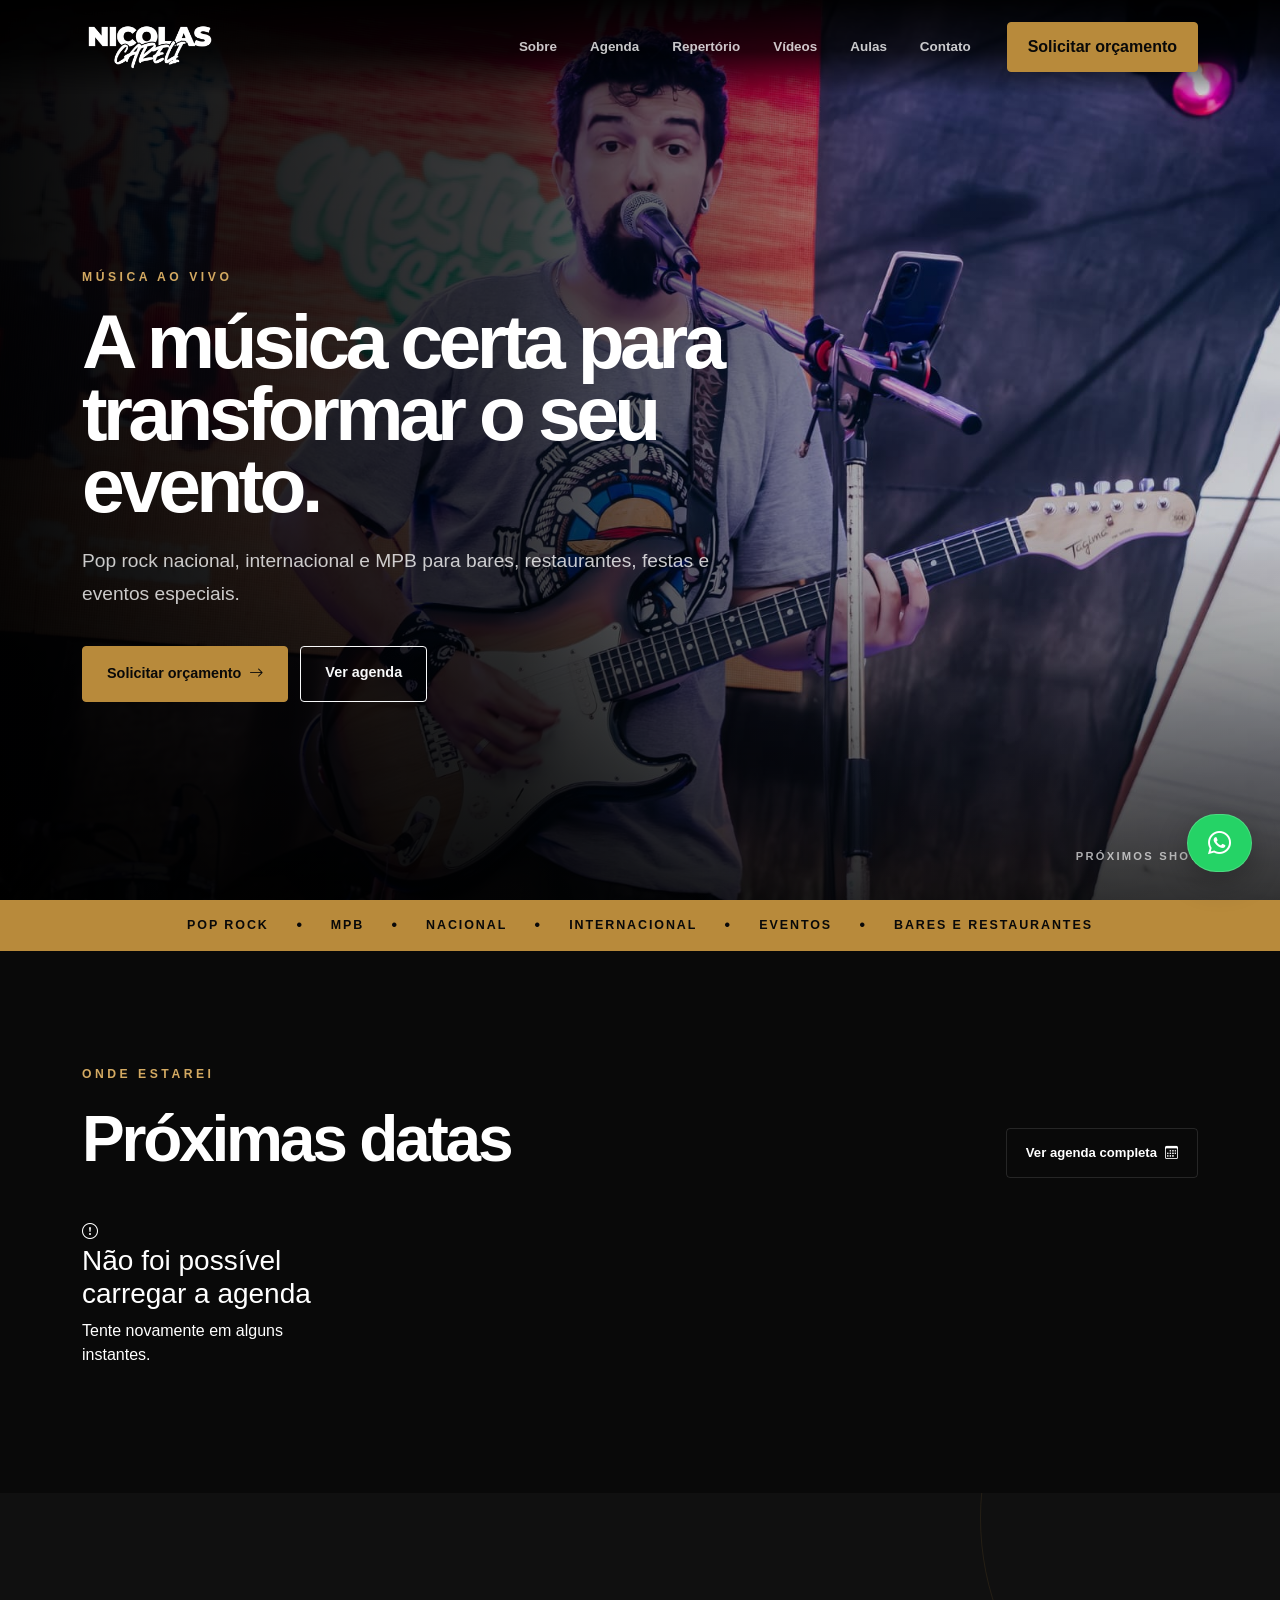
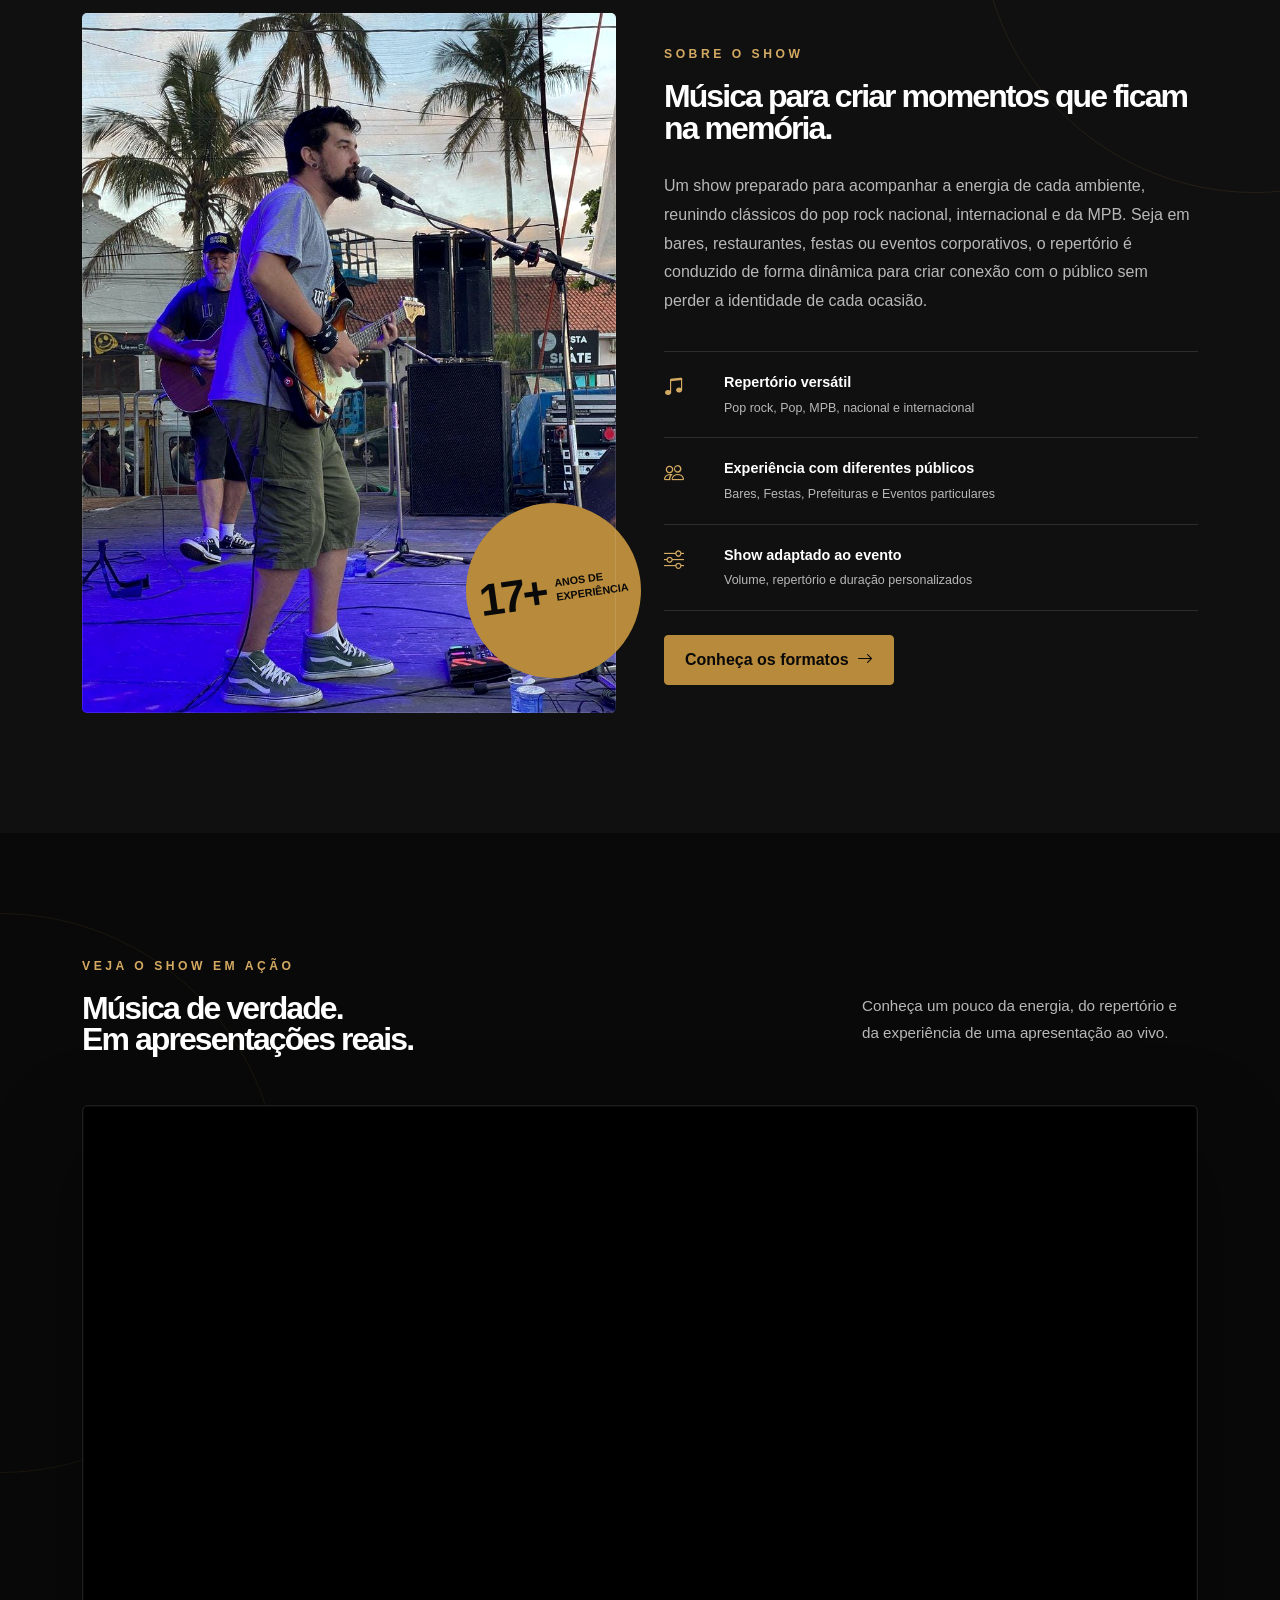
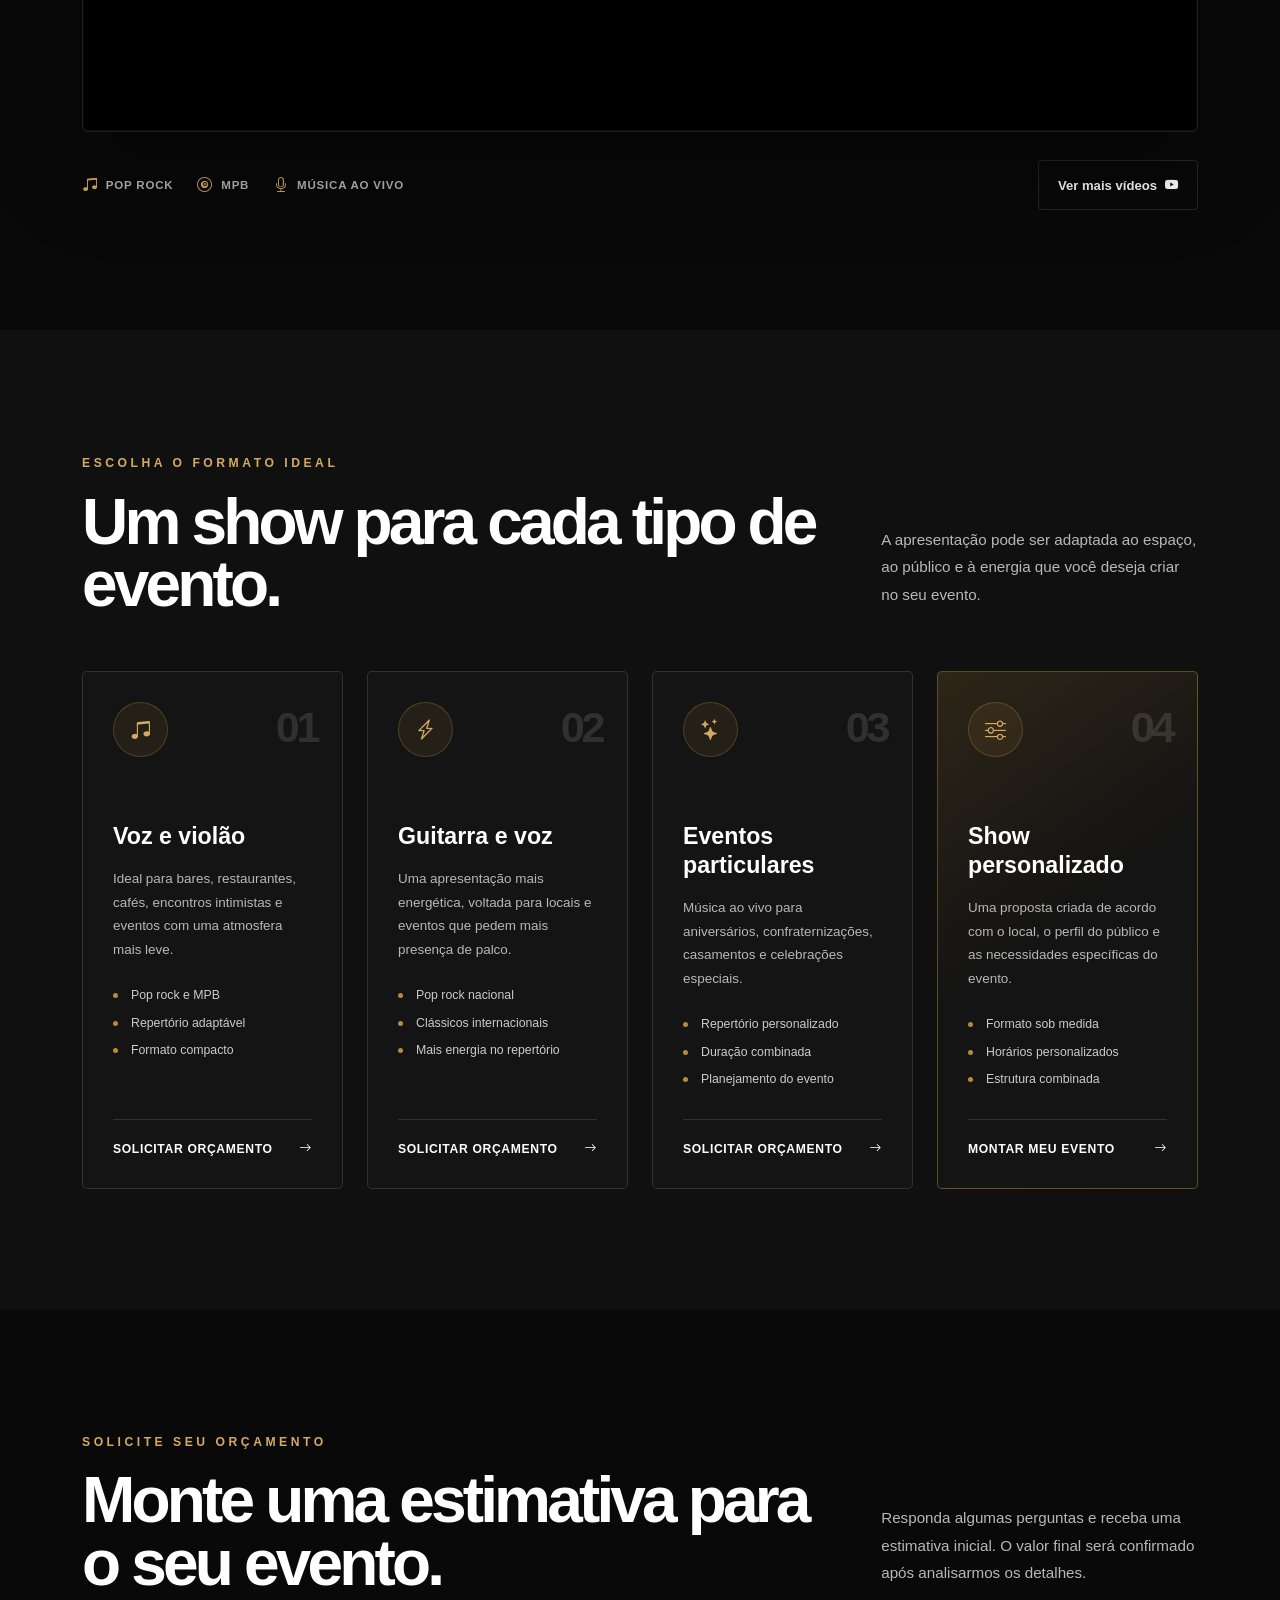
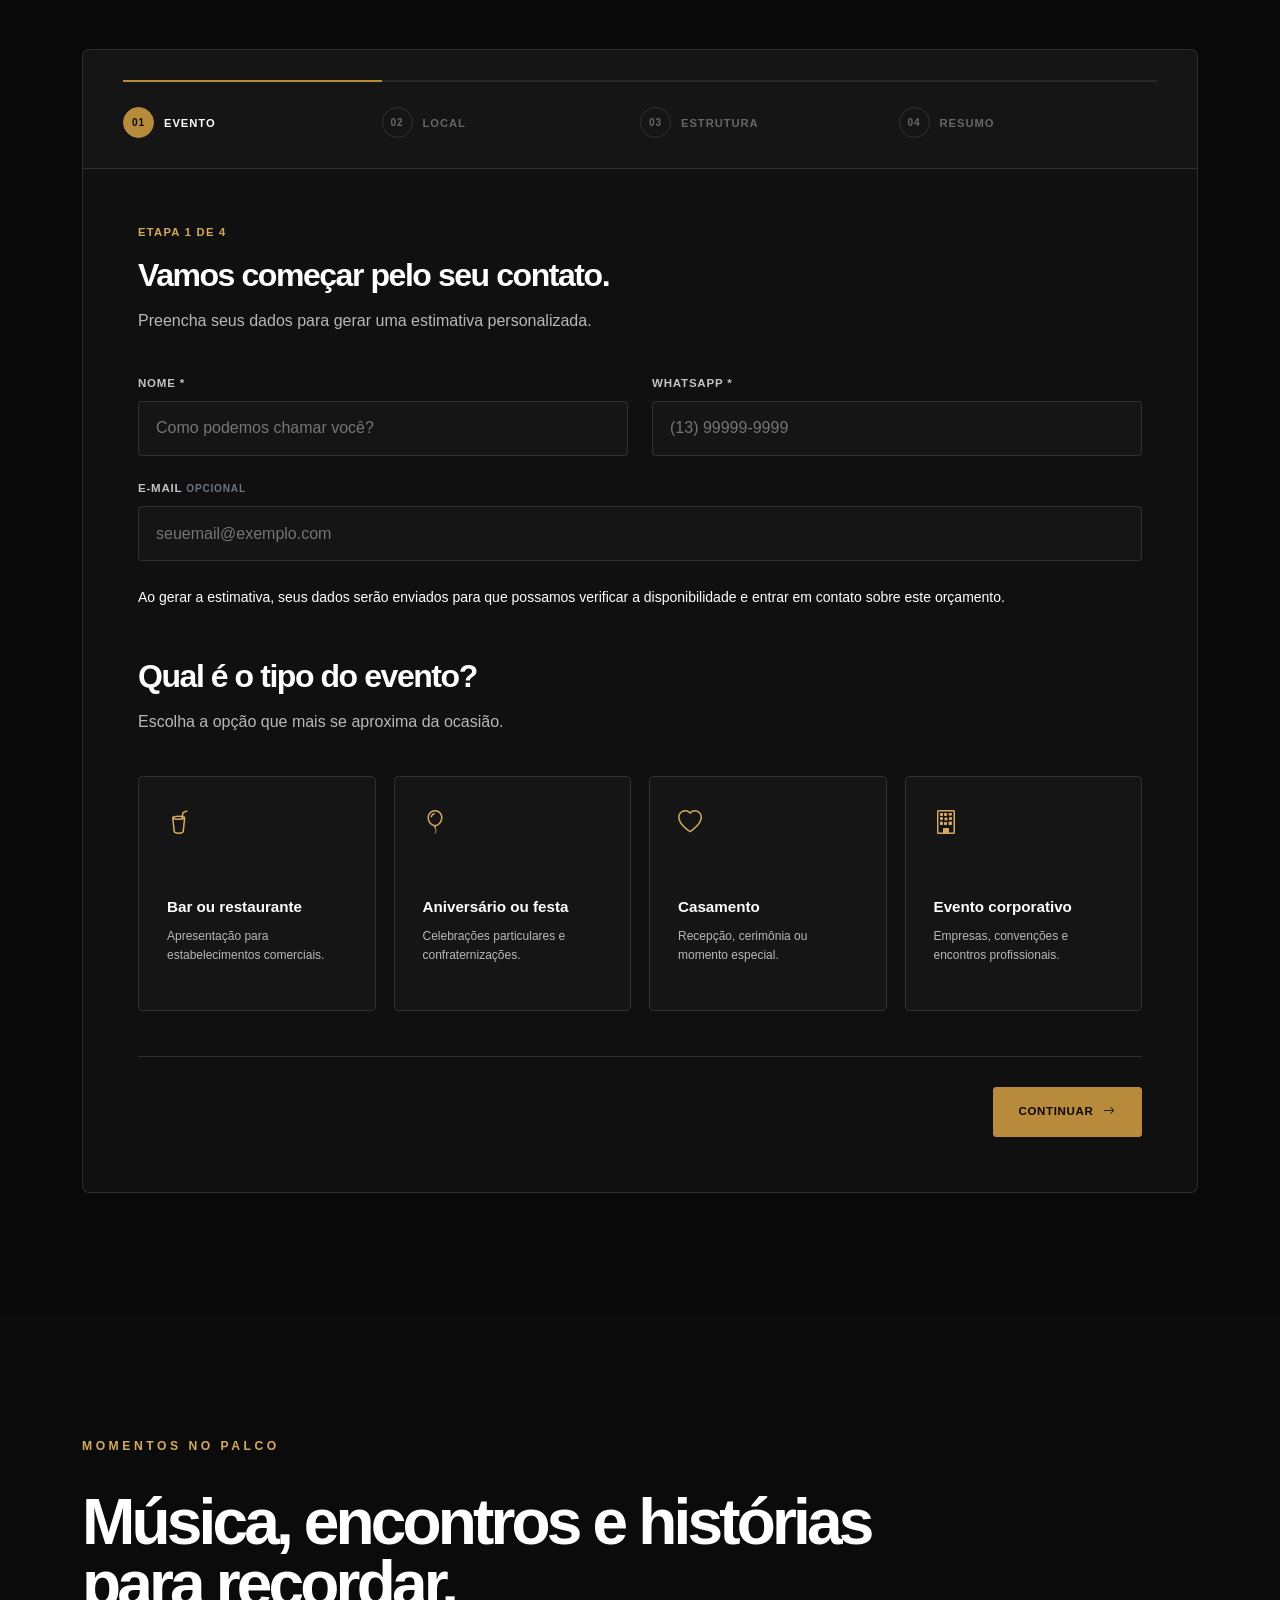
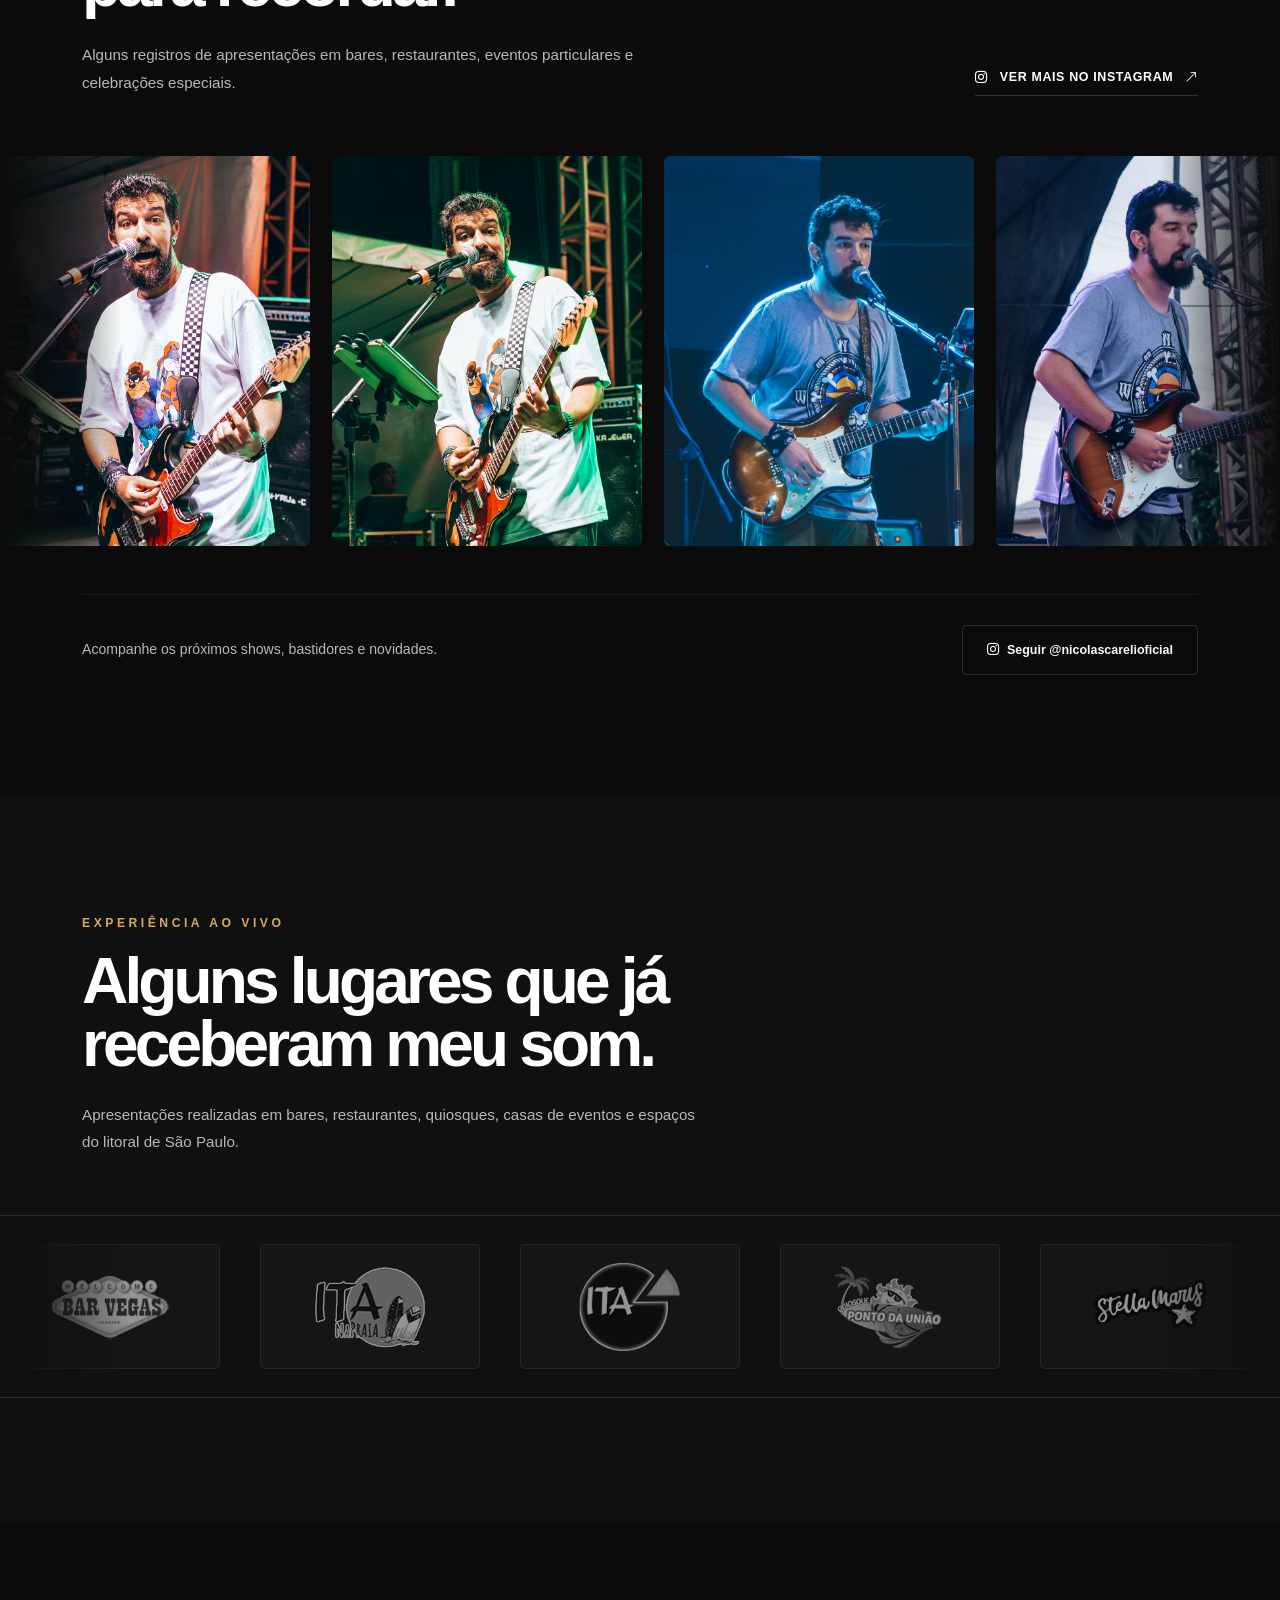
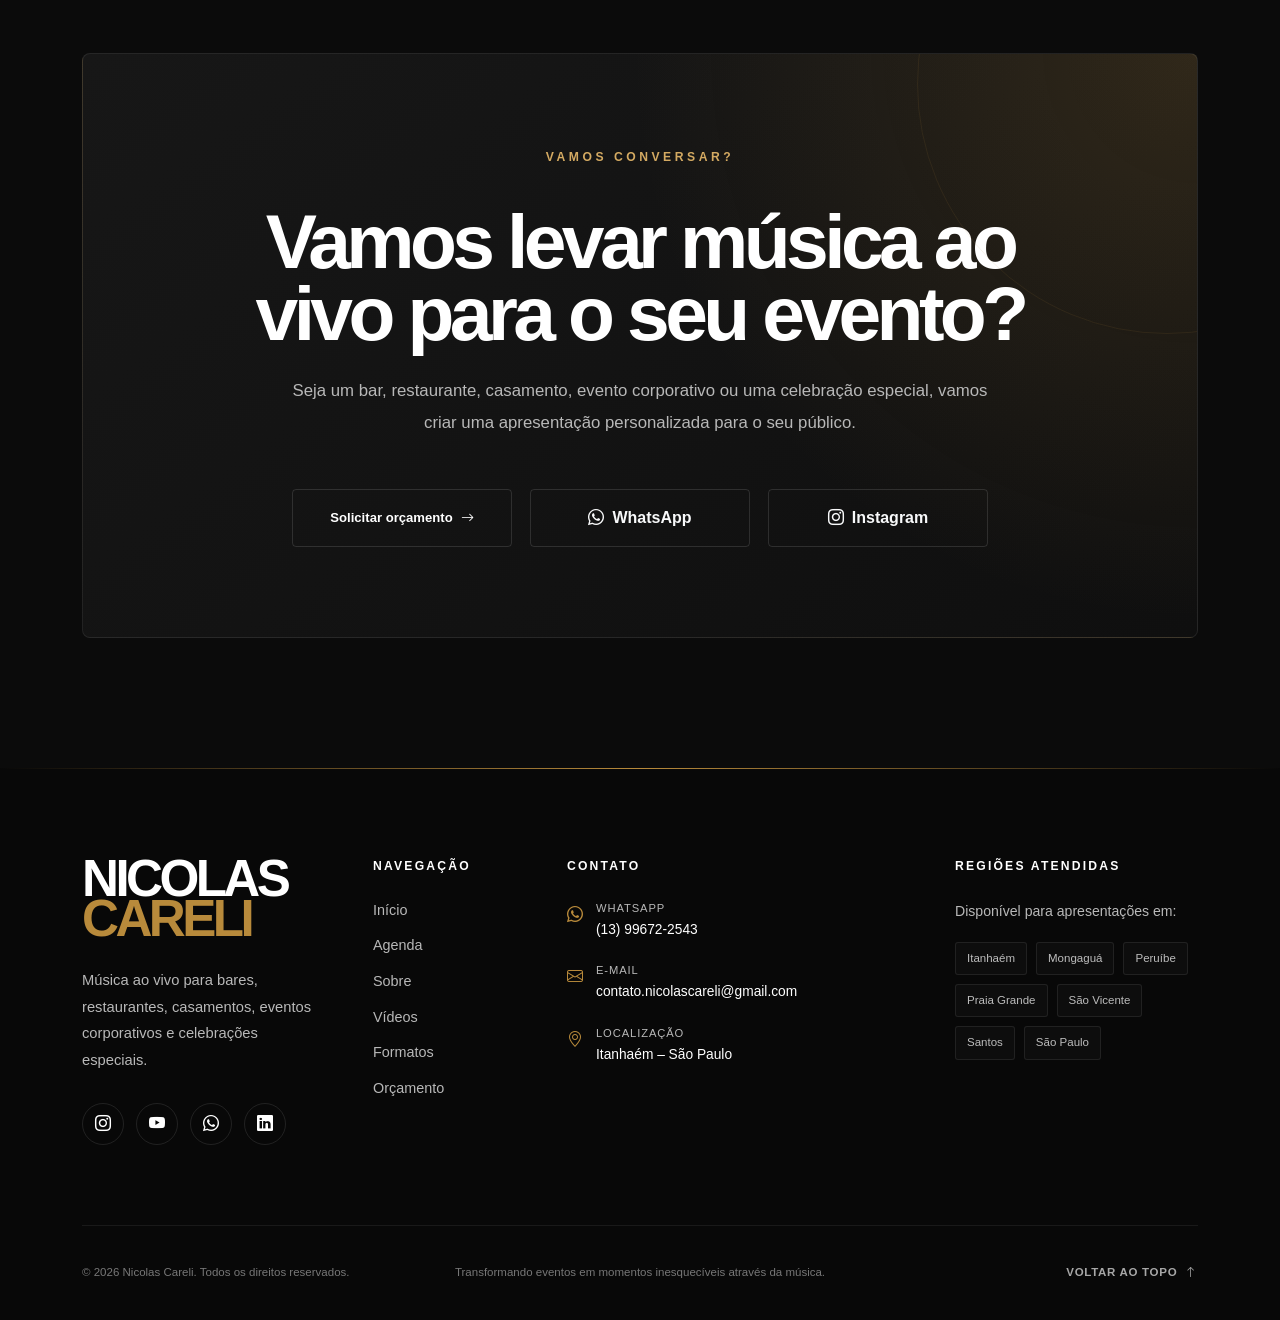
==== commit e100c500: "Add files via upload" ====
--- a/index.html
+++ b/index.html
@@ -1284,7 +1284,7 @@
                 <div class="galeria-grupo">
 
                     <a href="https://www.instagram.com/nicolascarelioficial/" target="_blank" rel="noopener noreferrer" class="galeria-foto">
-                        <img src="img/shows/nicolas01.jpg" alt="Nicolas Careli durante apresentação musical" loading="lazy">
+                        <img src="img/shows/nicolas01.png" alt="Nicolas Careli durante apresentação musical" loading="lazy">
 
                         <div class="galeria-foto-overlay">
                             <i class="bi bi-instagram"></i>
@@ -1292,7 +1292,7 @@
                     </a>
 
                     <a href="https://www.instagram.com/nicolascarelioficial/" target="_blank" rel="noopener noreferrer" class="galeria-foto">
-                        <img src="img/shows/nicolas02.jpg" alt="Apresentação ao vivo de Nicolas Careli" loading="lazy">
+                        <img src="img/shows/nicolas02.png" alt="Apresentação ao vivo de Nicolas Careli" loading="lazy">
 
                         <div class="galeria-foto-overlay">
                             <i class="bi bi-instagram"></i>
@@ -1369,7 +1369,7 @@
                 <div class="galeria-grupo" aria-hidden="true">
 
                     <a href="https://www.instagram.com/nicolascarelioficial/" target="_blank" rel="noopener noreferrer" class="galeria-foto" tabindex="-1">
-                        <img src="img/shows/nicolas01.jpg" alt="" loading="lazy">
+                        <img src="img/shows/nicolas01.png" alt="" loading="lazy">
 
                         <div class="galeria-foto-overlay">
                             <i class="bi bi-instagram"></i>
@@ -1377,7 +1377,7 @@
                     </a>
 
                     <a href="https://www.instagram.com/nicolascarelioficial/" target="_blank" rel="noopener noreferrer" class="galeria-foto" tabindex="-1">
-                        <img src="img/shows/nicolas02.jpg" alt="" loading="lazy">
+                        <img src="img/shows/nicolas02.png" alt="" loading="lazy">
 
                         <div class="galeria-foto-overlay">
                             <i class="bi bi-instagram"></i>
--- a/css/style.css
+++ b/css/style.css
@@ -0,0 +1,2646 @@
+/* ==================================================
+   CONFIGURAÇÕES GERAIS
+================================================== */
+
+:root {
+    --preto: #090909;
+    --preto-claro: #141414;
+    --cinza-card: #1b1b1b;
+    --branco: #ffffff;
+    --cinza-texto: #b8b8b8;
+    --dourado: #b88a3b;
+    --dourado-claro: #d4aa62;
+    --borda: rgba(255, 255, 255, 0.12);
+}
+
+html {
+    scroll-behavior: smooth;
+}
+
+body {
+    margin: 0;
+    background-color: var(--preto);
+    color: var(--branco);
+    font-family: "Montserrat", sans-serif;
+    overflow-x: hidden;
+}
+
+a {
+    text-decoration: none;
+}
+
+button,
+a {
+    transition: 0.25s ease;
+}
+
+
+/* ==================================================
+   ANIMAÇÕES AO ROLAR
+================================================== */
+
+.animar {
+    opacity: 0;
+    transform: translateY(28px);
+    transition: opacity 0.8s ease, transform 0.8s ease;
+    will-change: opacity, transform;
+}
+
+.animar.animado {
+    opacity: 1;
+    transform: translateY(0);
+}
+
+
+/* VARIAÇÕES */
+
+.animar-esquerda {
+    transform: translateX(-35px);
+}
+
+.animar-direita {
+    transform: translateX(35px);
+}
+
+.animar-esquerda.animado,
+.animar-direita.animado {
+    transform: translateX(0);
+}
+
+
+/* ATRASOS LEVES */
+
+.delay-1 {
+    transition-delay: 0.1s;
+}
+
+.delay-2 {
+    transition-delay: 0.2s;
+}
+
+.delay-3 {
+    transition-delay: 0.3s;
+}
+
+.delay-4 {
+    transition-delay: 0.4s;
+}
+
+
+/* ACESSIBILIDADE */
+
+@media (prefers-reduced-motion: reduce) {
+    .animar,
+    .animar-esquerda,
+    .animar-direita {
+        opacity: 1;
+        transform: none;
+        transition: none;
+    }
+}
+
+
+/* ==================================================
+   NAVBAR
+================================================== */
+
+.navbar-site {
+    padding: 18px 0;
+    background: linear-gradient( to bottom, rgba(0, 0, 0, 0.96) 0%, rgba(0, 0, 0, 0.72) 55%, rgba(0, 0, 0, 0) 100%);
+}
+
+.navbar-site.navbar-rolagem {
+    padding: 10px 0;
+    background-color: rgba(9, 9, 9, 0.96);
+    backdrop-filter: blur(12px);
+    border-bottom: 1px solid var(--borda);
+}
+
+.logo-navbar {
+    width: 145px;
+    height: 48px;
+    object-fit: contain;
+    object-position: left center;
+}
+
+.navbar-nav {
+    gap: 7px;
+}
+
+.navbar-site .nav-link {
+    color: rgba(255, 255, 255, 0.78);
+    font-size: 0.84rem;
+    font-weight: 600;
+    padding: 10px 13px !important;
+}
+
+.navbar-site .nav-link:hover {
+    color: var(--branco);
+}
+
+.btn-destaque {
+    display: inline-flex;
+    align-items: center;
+    justify-content: center;
+    background-color: var(--dourado);
+    border: 1px solid var(--dourado);
+    color: var(--preto);
+    border-radius: 4px;
+    padding: 12px 20px;
+    font-weight: 800;
+}
+
+.btn-destaque:hover {
+    background-color: var(--dourado-claro);
+    border-color: var(--dourado-claro);
+    color: var(--preto);
+    transform: translateY(-2px);
+}
+
+
+/* ==================================================
+   HERO
+================================================== */
+
+.hero {
+    position: relative;
+    min-height: 100vh;
+    background-color: var(--preto);
+    overflow: hidden;
+}
+
+.hero-imagem {
+    position: absolute;
+    inset: 0;
+    background-image: url("../img/fotos/WhatsApp\ Image\ 2024-01-31\ at\ 10.36.13.jpeg");
+    background-size: cover;
+    background-position: 100% 30%;
+    transform: scale(1.01);
+}
+
+.hero-overlay {
+    position: absolute;
+    inset: 0;
+    background: linear-gradient( 90deg, rgba(0, 0, 0, 0.96) 0%, rgba(0, 0, 0, 0.76) 40%, rgba(0, 0, 0, 0.22) 72%, rgba(0, 0, 0, 0.15) 100%), linear-gradient( 0deg, rgba(0, 0, 0, 0.76) 0%, rgba(0, 0, 0, 0) 42%);
+}
+
+.hero-conteudo {
+    position: relative;
+    z-index: 2;
+}
+
+.hero-conteudo .row {
+    padding-top: 70px;
+}
+
+.hero-etiqueta,
+.secao-etiqueta {
+    display: inline-block;
+    margin-bottom: 18px;
+    color: var(--dourado-claro);
+    font-size: 0.76rem;
+    font-weight: 800;
+    letter-spacing: 0.22rem;
+    text-transform: uppercase;
+}
+
+.hero-titulo {
+    max-width: 750px;
+    margin-bottom: 24px;
+    font-size: clamp(3rem, 6vw, 6.8rem);
+    font-weight: 900;
+    line-height: 0.94;
+    letter-spacing: -0.06em;
+}
+
+.hero-texto {
+    max-width: 690px;
+    margin-bottom: 35px;
+    color: rgba(255, 255, 255, 0.78);
+    font-size: clamp(1rem, 1.5vw, 1.25rem);
+    line-height: 1.7;
+}
+
+.hero-botoes {
+    display: flex;
+    flex-wrap: wrap;
+    gap: 12px;
+}
+
+.hero-botoes .btn {
+    min-height: 56px;
+    border-radius: 4px;
+    padding: 15px 24px;
+    font-size: 0.9rem;
+    font-weight: 800;
+}
+
+.hero-scroll {
+    position: absolute;
+    z-index: 3;
+    right: 42px;
+    bottom: 35px;
+    display: flex;
+    align-items: center;
+    gap: 12px;
+    color: rgba(255, 255, 255, 0.65);
+    font-size: 0.7rem;
+    font-weight: 700;
+    letter-spacing: 0.14rem;
+    text-transform: uppercase;
+}
+
+.hero-scroll:hover {
+    color: var(--branco);
+}
+
+
+/* ==================================================
+   FAIXA MUSICAL
+================================================== */
+
+.faixa-musical {
+    width: 100%;
+    overflow: hidden;
+    background-color: var(--dourado);
+    color: var(--preto);
+}
+
+.faixa-conteudo {
+    display: flex;
+    align-items: center;
+    justify-content: center;
+    gap: 28px;
+    width: max-content;
+    min-width: 100%;
+    padding: 16px 30px;
+    white-space: nowrap;
+    font-size: 0.78rem;
+    font-weight: 900;
+    letter-spacing: 0.12rem;
+}
+
+.faixa-conteudo i {
+    font-size: 0.28rem;
+}
+
+
+/* ==================================================
+   AGENDA
+================================================== */
+
+.secao-agenda {
+    padding: 110px 0;
+    background-color: var(--preto);
+}
+
+.agenda-cabecalho {
+    display: flex;
+    align-items: end;
+    justify-content: space-between;
+    gap: 30px;
+    margin-bottom: 42px;
+}
+
+.secao-titulo {
+    margin: 0;
+    font-size: clamp(2.4rem, 5vw, 4.5rem);
+    font-weight: 900;
+    letter-spacing: -0.05em;
+}
+
+.btn-agenda {
+    display: inline-flex;
+    align-items: center;
+    justify-content: center;
+    min-height: 50px;
+    border: 1px solid var(--borda);
+    background-color: transparent;
+    color: var(--branco);
+    border-radius: 4px;
+    padding: 12px 19px;
+    font-size: 0.82rem;
+    font-weight: 700;
+}
+
+.btn-agenda:hover {
+    background-color: var(--branco);
+    border-color: var(--branco);
+    color: var(--preto);
+}
+
+.agenda-scroll {
+    display: grid;
+    grid-template-columns: repeat(4, minmax(0, 1fr));
+    gap: 16px;
+}
+
+.card-evento {
+    position: relative;
+    min-height: 365px;
+    display: flex;
+    flex-direction: column;
+    justify-content: space-between;
+    padding: 28px;
+    background-color: var(--preto-claro);
+    border: 1px solid var(--borda);
+    border-radius: 5px;
+    overflow: hidden;
+}
+
+.card-evento::before {
+    content: "";
+    position: absolute;
+    top: 0;
+    left: 0;
+    width: 100%;
+    height: 3px;
+    background-color: var(--dourado);
+    transform: scaleX(0);
+    transform-origin: left;
+    transition: 0.3s ease;
+}
+
+.card-evento:hover {
+    transform: translateY(-7px);
+    border-color: rgba(196, 154, 74, 0.5);
+}
+
+.card-evento:hover::before {
+    transform: scaleX(1);
+}
+
+.evento-data {
+    display: flex;
+    align-items: end;
+    gap: 10px;
+}
+
+.evento-dia {
+    font-size: 4.6rem;
+    font-weight: 900;
+    line-height: 0.8;
+    letter-spacing: -0.07em;
+}
+
+.evento-mes {
+    color: var(--dourado-claro);
+    font-size: 0.75rem;
+    font-weight: 800;
+    letter-spacing: 0.12rem;
+}
+
+.evento-tipo {
+    color: var(--dourado-claro);
+    font-size: 0.68rem;
+    font-weight: 800;
+    letter-spacing: 0.1rem;
+    text-transform: uppercase;
+}
+
+.evento-informacoes h3 {
+    margin: 11px 0 18px;
+    font-size: 1.2rem;
+    font-weight: 800;
+    line-height: 1.35;
+}
+
+.evento-informacoes p {
+    margin: 8px 0 0;
+    color: var(--cinza-texto);
+    font-size: 0.8rem;
+}
+
+.evento-informacoes p i {
+    margin-right: 6px;
+    color: var(--dourado);
+}
+
+.evento-link,
+.evento-privado {
+    position: absolute;
+    top: 24px;
+    right: 24px;
+    width: 39px;
+    height: 39px;
+    display: flex;
+    align-items: center;
+    justify-content: center;
+    border: 1px solid var(--borda);
+    color: var(--branco);
+    border-radius: 50%;
+}
+
+.evento-link:hover {
+    background-color: var(--dourado);
+    border-color: var(--dourado);
+    color: var(--preto);
+}
+
+.evento-privado {
+    color: var(--cinza-texto);
+}
+
+
+/* ==================================================
+   MODAL DA AGENDA
+================================================== */
+
+.modal-agenda {
+    background-color: var(--preto);
+    color: var(--branco);
+}
+
+.modal-agenda .modal-header {
+    padding: 38px 5%;
+    align-items: flex-start;
+}
+
+.modal-agenda .modal-title {
+    font-size: clamp(2.3rem, 5vw, 5rem);
+    font-weight: 900;
+    letter-spacing: -0.05em;
+}
+
+.btn-fechar-modal {
+    width: 52px;
+    height: 52px;
+    flex-shrink: 0;
+    border: 1px solid var(--borda);
+    background-color: transparent;
+    color: var(--branco);
+    border-radius: 50%;
+    font-size: 1.2rem;
+}
+
+.btn-fechar-modal:hover {
+    background-color: var(--branco);
+    color: var(--preto);
+}
+
+.modal-agenda .modal-body {
+    padding: 20px 0 80px;
+}
+
+.evento-modal {
+    display: grid;
+    grid-template-columns: 170px 1fr auto;
+    align-items: center;
+    gap: 35px;
+    padding: 32px 0;
+    border-top: 1px solid var(--borda);
+}
+
+.evento-modal:last-child {
+    border-bottom: 1px solid var(--borda);
+}
+
+.evento-modal-data {
+    display: flex;
+    align-items: end;
+    gap: 12px;
+}
+
+.evento-modal-data strong {
+    font-size: 4.3rem;
+    font-weight: 900;
+    line-height: 0.8;
+    letter-spacing: -0.07em;
+}
+
+.evento-modal-data span {
+    color: var(--dourado-claro);
+    font-size: 0.7rem;
+    font-weight: 800;
+    letter-spacing: 0.1rem;
+}
+
+.evento-modal-info>span {
+    color: var(--dourado-claro);
+    font-size: 0.67rem;
+    font-weight: 800;
+    letter-spacing: 0.1rem;
+}
+
+.evento-modal-info h3 {
+    margin: 8px 0 5px;
+    font-size: clamp(1.3rem, 3vw, 2.2rem);
+    font-weight: 800;
+}
+
+.evento-modal-info p {
+    margin: 0;
+    color: var(--cinza-texto);
+}
+
+.evento-particular {
+    color: var(--cinza-texto);
+    font-size: 0.78rem;
+    font-weight: 700;
+}
+
+
+/* ==================================================
+   SOBRE O SHOW
+================================================== */
+
+.secao-sobre {
+    position: relative;
+    padding: 120px 0;
+    background-color: #101010;
+    overflow: hidden;
+}
+
+.secao-sobre::before {
+    content: "";
+    position: absolute;
+    top: -250px;
+    right: -250px;
+    width: 550px;
+    height: 550px;
+    border: 1px solid rgba(184, 138, 59, 0.12);
+    border-radius: 50%;
+}
+
+.sobre-imagem {
+    position: relative;
+    min-height: 700px;
+}
+
+.sobre-imagem img {
+    width: 100%;
+    height: 700px;
+    display: block;
+    object-fit: cover;
+    object-position: center;
+    border-radius: 5px;
+    filter: saturate(0.9) contrast(1.05);
+}
+
+.sobre-imagem::after {
+    content: "";
+    position: absolute;
+    inset: 0;
+    pointer-events: none;
+    border: 1px solid rgba(255, 255, 255, 0.12);
+    border-radius: 5px;
+}
+
+.sobre-selo {
+    position: absolute;
+    right: -25px;
+    bottom: 35px;
+    width: 175px;
+    height: 175px;
+    display: flex;
+    align-items: center;
+    justify-content: center;
+    gap: 10px;
+    background-color: var(--dourado);
+    color: var(--preto);
+    border-radius: 50%;
+    transform: rotate(-8deg);
+}
+
+.sobre-selo strong {
+    font-size: 2.8rem;
+    font-weight: 900;
+    line-height: 1;
+    letter-spacing: -0.07em;
+}
+
+.sobre-selo span {
+    font-size: 0.67rem;
+    font-weight: 800;
+    line-height: 1.25;
+    text-transform: uppercase;
+}
+
+.sobre-conteudo {
+    max-width: 610px;
+    margin-left: auto;
+}
+
+.sobre-titulo {
+    margin-bottom: 28px;
+    font-size: clamp(1rem, 5vw, 2rem);
+    font-weight: 900;
+    line-height: 0.98;
+    letter-spacing: -0.06em;
+}
+
+.sobre-texto {
+    margin-bottom: 18px;
+    color: var(--cinza-texto);
+    font-size: 1rem;
+    line-height: 1.8;
+}
+
+.sobre-informacoes {
+    display: flex;
+    flex-direction: column;
+    gap: 0;
+    margin-top: 35px;
+    border-top: 1px solid var(--borda);
+}
+
+.sobre-item {
+    display: grid;
+    grid-template-columns: 45px 1fr;
+    gap: 15px;
+    padding: 20px 0;
+    border-bottom: 1px solid var(--borda);
+}
+
+.sobre-item>i {
+    color: var(--dourado-claro);
+    font-size: 1.25rem;
+}
+
+.sobre-item strong,
+.sobre-item span {
+    display: block;
+}
+
+.sobre-item strong {
+    margin-bottom: 5px;
+    color: var(--branco);
+    font-size: 0.9rem;
+    font-weight: 800;
+}
+
+.sobre-item span {
+    color: var(--cinza-texto);
+    font-size: 0.78rem;
+    line-height: 1.5;
+}
+
+
+/* ==================================================
+   VÍDEO PRINCIPAL
+================================================== */
+
+.secao-video {
+    position: relative;
+    padding: 120px 0;
+    background-color: var(--preto);
+    overflow: hidden;
+}
+
+.secao-video::before {
+    content: "";
+    position: absolute;
+    top: 80px;
+    left: -280px;
+    width: 560px;
+    height: 560px;
+    border: 1px solid rgba(184, 138, 59, 0.1);
+    border-radius: 50%;
+    pointer-events: none;
+}
+
+.video-cabecalho {
+    position: relative;
+    z-index: 2;
+    display: grid;
+    grid-template-columns: 1.5fr 0.7fr;
+    align-items: end;
+    gap: 60px;
+    margin-bottom: 50px;
+}
+
+.video-titulo {
+    max-width: 850px;
+    margin: 0;
+    font-size: clamp(2rem, 5.5vw, 2rem);
+    font-weight: 900;
+    line-height: 0.96;
+    letter-spacing: -0.06em;
+}
+
+.video-introducao {
+    max-width: 600px;
+    margin: 0 0 8px auto;
+    color: var(--cinza-texto);
+    font-size: 0.95rem;
+    line-height: 1.8;
+}
+
+.video-principal {
+    position: relative;
+    width: 100%;
+    aspect-ratio: 16 / 9;
+    background-color: #000000;
+    border: 1px solid var(--borda);
+    border-radius: 6px;
+    overflow: hidden;
+    box-shadow: 0 35px 90px rgba(0, 0, 0, 0.4);
+}
+
+.video-principal::before {
+    content: "";
+    position: absolute;
+    z-index: 1;
+    inset: 0;
+    pointer-events: none;
+    box-shadow: inset 0 0 0 1px rgba(255, 255, 255, 0.04);
+}
+
+.video-principal iframe {
+    position: absolute;
+    inset: 0;
+    width: 100%;
+    height: 100%;
+    border: 0;
+}
+
+.video-rodape {
+    display: flex;
+    align-items: center;
+    justify-content: space-between;
+    gap: 30px;
+    margin-top: 28px;
+}
+
+.video-detalhes {
+    display: flex;
+    align-items: center;
+    flex-wrap: wrap;
+    gap: 24px;
+}
+
+.video-detalhes span {
+    display: inline-flex;
+    align-items: center;
+    gap: 8px;
+    color: var(--cinza-texto);
+    font-size: 0.72rem;
+    font-weight: 700;
+    letter-spacing: 0.05rem;
+    text-transform: uppercase;
+}
+
+.video-detalhes i {
+    color: var(--dourado-claro);
+    font-size: 0.95rem;
+}
+
+
+/* ==================================================
+   FORMATOS DE APRESENTAÇÃO
+================================================== */
+
+.secao-formatos {
+    position: relative;
+    padding: 120px 0;
+    background-color: #101010;
+    overflow: hidden;
+}
+
+.formatos-cabecalho {
+    display: grid;
+    grid-template-columns: 1.4fr 0.6fr;
+    align-items: end;
+    gap: 60px;
+    margin-bottom: 55px;
+}
+
+.formatos-titulo {
+    max-width: 850px;
+    margin: 0;
+    font-size: clamp(2.8rem, 5vw, 5.5rem);
+    font-weight: 900;
+    line-height: 0.98;
+    letter-spacing: -0.06em;
+}
+
+.formatos-introducao {
+    max-width: 430px;
+    margin: 0 0 8px auto;
+    color: var(--cinza-texto);
+    font-size: 0.95rem;
+    line-height: 1.8;
+}
+
+.card-formato {
+    position: relative;
+    height: 100%;
+    min-height: 510px;
+    display: flex;
+    flex-direction: column;
+    padding: 30px;
+    background-color: var(--preto-claro);
+    border: 1px solid var(--borda);
+    border-radius: 5px;
+    overflow: hidden;
+    transition: 0.3s ease;
+}
+
+.card-formato::before {
+    content: "";
+    position: absolute;
+    top: 0;
+    left: 0;
+    width: 100%;
+    height: 3px;
+    background-color: var(--dourado);
+    transform: scaleX(0);
+    transform-origin: left;
+    transition: 0.3s ease;
+}
+
+.card-formato:hover {
+    transform: translateY(-8px);
+    border-color: rgba(184, 138, 59, 0.55);
+}
+
+.card-formato:hover::before {
+    transform: scaleX(1);
+}
+
+.card-formato-destaque {
+    background: linear-gradient( 145deg, rgba(184, 138, 59, 0.18), rgba(20, 20, 20, 1) 48%);
+    border-color: rgba(184, 138, 59, 0.45);
+}
+
+.formato-numero {
+    position: absolute;
+    top: 23px;
+    right: 25px;
+    color: rgba(255, 255, 255, 0.12);
+    font-size: 2.7rem;
+    font-weight: 900;
+    letter-spacing: -0.08em;
+}
+
+.formato-icone {
+    width: 55px;
+    height: 55px;
+    display: flex;
+    align-items: center;
+    justify-content: center;
+    margin-bottom: 65px;
+    background-color: rgba(184, 138, 59, 0.1);
+    border: 1px solid rgba(184, 138, 59, 0.3);
+    border-radius: 50%;
+    color: var(--dourado-claro);
+    font-size: 1.3rem;
+}
+
+.card-formato h3 {
+    margin-bottom: 16px;
+    font-size: 1.45rem;
+    font-weight: 850;
+    line-height: 1.25;
+}
+
+.card-formato p {
+    margin-bottom: 25px;
+    color: var(--cinza-texto);
+    font-size: 0.84rem;
+    line-height: 1.75;
+}
+
+.card-formato ul {
+    display: flex;
+    flex-direction: column;
+    gap: 9px;
+    margin: 0 0 30px;
+    padding: 0;
+    list-style: none;
+}
+
+.card-formato li {
+    position: relative;
+    padding-left: 18px;
+    color: rgba(255, 255, 255, 0.78);
+    font-size: 0.77rem;
+}
+
+.card-formato li::before {
+    content: "";
+    position: absolute;
+    top: 7px;
+    left: 0;
+    width: 5px;
+    height: 5px;
+    background-color: var(--dourado);
+    border-radius: 50%;
+}
+
+.formato-link {
+    display: flex;
+    align-items: center;
+    justify-content: space-between;
+    gap: 12px;
+    margin-top: auto;
+    padding-top: 20px;
+    border-top: 1px solid var(--borda);
+    color: var(--branco);
+    font-size: 0.76rem;
+    font-weight: 800;
+    text-transform: uppercase;
+    letter-spacing: 0.04rem;
+}
+
+.formato-link i {
+    transition: 0.25s ease;
+}
+
+.formato-link:hover {
+    color: var(--dourado-claro);
+}
+
+.formato-link:hover i {
+    transform: translateX(5px);
+}
+
+
+/* ==================================================
+   CALCULADORA DE ORÇAMENTO
+================================================== */
+
+.secao-orcamento {
+    position: relative;
+    padding: 120px 0;
+    background-color: var(--preto);
+    overflow: hidden;
+}
+
+.orcamento-cabecalho {
+    display: grid;
+    grid-template-columns: 1.4fr 0.6fr;
+    align-items: end;
+    gap: 60px;
+    margin-bottom: 55px;
+}
+
+.orcamento-titulo {
+    max-width: 900px;
+    margin: 0;
+    font-size: clamp(2.8rem, 5vw, 5.5rem);
+    font-weight: 900;
+    line-height: 0.98;
+    letter-spacing: -0.06em;
+}
+
+.orcamento-introducao {
+    max-width: 430px;
+    margin: 0 0 8px auto;
+    color: var(--cinza-texto);
+    font-size: 0.95rem;
+    line-height: 1.8;
+}
+
+.calculadora-orcamento {
+    background-color: #101010;
+    border: 1px solid var(--borda);
+    border-radius: 7px;
+    overflow: hidden;
+}
+
+.calculadora-progresso {
+    padding: 30px 40px;
+    background-color: rgba(255, 255, 255, 0.018);
+    border-bottom: 1px solid var(--borda);
+}
+
+.progresso-linha {
+    height: 2px;
+    margin-bottom: 25px;
+    background-color: rgba(255, 255, 255, 0.08);
+    overflow: hidden;
+}
+
+.progresso-linha span {
+    display: block;
+    width: 25%;
+    height: 100%;
+    background-color: var(--dourado);
+    transition: width 0.35s ease;
+}
+
+.progresso-etapas {
+    display: grid;
+    grid-template-columns: repeat(4, 1fr);
+}
+
+.progresso-item {
+    display: flex;
+    align-items: center;
+    gap: 10px;
+    padding: 0;
+    background: none;
+    border: 0;
+    color: rgba(255, 255, 255, 0.35);
+    font-size: 0.7rem;
+    font-weight: 800;
+    text-transform: uppercase;
+    letter-spacing: 0.06rem;
+    cursor: default;
+}
+
+.progresso-item span {
+    display: flex;
+    align-items: center;
+    justify-content: center;
+    width: 31px;
+    height: 31px;
+    border: 1px solid rgba(255, 255, 255, 0.12);
+    border-radius: 50%;
+    font-size: 0.63rem;
+}
+
+.progresso-item.ativo {
+    color: var(--branco);
+}
+
+.progresso-item.ativo span {
+    background-color: var(--dourado);
+    border-color: var(--dourado);
+    color: var(--preto);
+}
+
+.calculadora-conteudo {
+    padding: 55px;
+}
+
+.calculadora-etapa {
+    display: none;
+}
+
+.calculadora-etapa.ativa {
+    display: block;
+    animation: aparecerEtapa 0.35s ease;
+}
+
+
+/* AVISO PARA OUTRAS CIDADES */
+
+.aviso-deslocamento {
+    display: block;
+    margin-top: -8px;
+    margin-bottom: 20px;
+    color: var(--dourado-claro);
+    font-size: 0.76rem;
+    font-weight: 750;
+    line-height: 1.5;
+}
+
+@keyframes aparecerEtapa {
+    from {
+        opacity: 0;
+        transform: translateY(12px);
+    }
+    to {
+        opacity: 1;
+        transform: translateY(0);
+    }
+}
+
+.calculadora-contador {
+    display: block;
+    margin-bottom: 15px;
+    color: var(--dourado-claro);
+    font-size: 0.7rem;
+    font-weight: 800;
+    text-transform: uppercase;
+    letter-spacing: 0.08rem;
+}
+
+.calculadora-etapa h3 {
+    margin-bottom: 12px;
+    font-size: clamp(2rem, 4vw, 2rem);
+    font-weight: 900;
+    letter-spacing: -0.045em;
+}
+
+.calculadora-descricao {
+    max-width: 650px;
+    margin-bottom: 40px;
+    color: var(--cinza-texto);
+    line-height: 1.75;
+}
+
+.opcoes-evento {
+    display: grid;
+    grid-template-columns: repeat(4, 1fr);
+    gap: 18px;
+}
+
+.opcao-calculadora,
+.opcao-pequena,
+.opcao-horizontal {
+    cursor: pointer;
+}
+
+.opcao-calculadora input,
+.opcao-pequena input,
+.opcao-horizontal input {
+    position: absolute;
+    opacity: 0;
+    pointer-events: none;
+}
+
+.opcao-conteudo {
+    min-height: 235px;
+    display: flex;
+    flex-direction: column;
+    padding: 28px;
+    background-color: rgba(255, 255, 255, 0.025);
+    border: 1px solid var(--borda);
+    border-radius: 5px;
+    transition: 0.25s ease;
+}
+
+.opcao-conteudo i {
+    margin-bottom: 55px;
+    color: var(--dourado-claro);
+    font-size: 1.5rem;
+}
+
+.opcao-conteudo strong {
+    margin-bottom: 9px;
+    font-size: 0.95rem;
+}
+
+.opcao-conteudo small {
+    color: var(--cinza-texto);
+    font-size: 0.75rem;
+    line-height: 1.55;
+}
+
+.opcao-calculadora input:checked+.opcao-conteudo {
+    background-color: rgba(184, 138, 59, 0.1);
+    border-color: var(--dourado);
+    transform: translateY(-4px);
+}
+
+.campo-label {
+    display: block;
+    margin-bottom: 9px;
+    color: rgba(255, 255, 255, 0.75);
+    font-size: 0.72rem;
+    font-weight: 800;
+    text-transform: uppercase;
+    letter-spacing: 0.05rem;
+}
+
+.campo-calculadora {
+    width: 100%;
+    height: 55px;
+    padding: 0 17px;
+    background-color: rgba(255, 255, 255, 0.025);
+    border: 1px solid var(--borda);
+    border-radius: 4px;
+    color: var(--branco);
+    outline: none;
+    transition: 0.2s ease;
+}
+
+.campo-calculadora:focus {
+    border-color: var(--dourado);
+}
+
+.campo-calculadora option {
+    background-color: #151515;
+    color: var(--branco);
+}
+
+.calculadora-subtitulo {
+    margin: 35px 0 18px;
+    color: var(--branco);
+    font-size: 0.77rem;
+    font-weight: 800;
+    text-transform: uppercase;
+    letter-spacing: 0.06rem;
+}
+
+.opcoes-duracao {
+    display: grid;
+    grid-template-columns: repeat(3, 1fr);
+    gap: 18px;
+}
+
+.opcao-pequena>span {
+    display: flex;
+    flex-direction: column;
+    padding: 24px;
+    background-color: rgba(255, 255, 255, 0.025);
+    border: 1px solid var(--borda);
+    border-radius: 5px;
+    transition: 0.25s ease;
+}
+
+.opcao-pequena strong {
+    margin-bottom: 7px;
+    font-size: 1.6rem;
+}
+
+.opcao-pequena small {
+    color: var(--cinza-texto);
+}
+
+.opcao-pequena input:checked+span {
+    background-color: rgba(184, 138, 59, 0.1);
+    border-color: var(--dourado);
+}
+
+.opcoes-som {
+    display: grid;
+    grid-template-columns: 1fr 1fr;
+    gap: 18px;
+}
+
+.opcao-horizontal>span {
+    display: flex;
+    align-items: center;
+    gap: 17px;
+    min-height: 100px;
+    padding: 23px;
+    background-color: rgba(255, 255, 255, 0.025);
+    border: 1px solid var(--borda);
+    border-radius: 5px;
+    transition: 0.25s ease;
+}
+
+.opcao-horizontal i {
+    color: var(--dourado-claro);
+    font-size: 1.4rem;
+}
+
+.opcao-horizontal strong,
+.opcao-horizontal small {
+    display: block;
+}
+
+.opcao-horizontal strong {
+    margin-bottom: 5px;
+    font-size: 0.85rem;
+}
+
+.opcao-horizontal small {
+    color: var(--cinza-texto);
+    font-size: 0.73rem;
+}
+
+.opcao-horizontal input:checked+span {
+    background-color: rgba(184, 138, 59, 0.1);
+    border-color: var(--dourado);
+}
+
+.calculadora-botoes {
+    display: flex;
+    align-items: center;
+    justify-content: space-between;
+    gap: 15px;
+    margin-top: 45px;
+    padding-top: 30px;
+    border-top: 1px solid var(--borda);
+}
+
+.btn-calculadora {
+    min-height: 50px;
+    display: inline-flex;
+    align-items: center;
+    justify-content: center;
+    gap: 10px;
+    padding: 0 25px;
+    border-radius: 3px;
+    font-size: 0.72rem;
+    font-weight: 850;
+    text-transform: uppercase;
+    letter-spacing: 0.04rem;
+    transition: 0.25s ease;
+}
+
+.btn-proximo {
+    background-color: var(--dourado);
+    border: 1px solid var(--dourado);
+    color: var(--preto);
+}
+
+.btn-proximo:hover {
+    transform: translateY(-2px);
+    background-color: var(--dourado-claro);
+}
+
+.btn-voltar,
+.btn-reiniciar {
+    background: transparent;
+    border: 1px solid var(--borda);
+    color: var(--branco);
+}
+
+.btn-voltar:hover,
+.btn-reiniciar:hover {
+    border-color: var(--dourado);
+    color: var(--dourado-claro);
+}
+
+.resumo-orcamento {
+    display: grid;
+    grid-template-columns: 1.15fr 0.85fr;
+    gap: 60px;
+}
+
+.resumo-lista {
+    border-top: 1px solid var(--borda);
+}
+
+.resumo-item {
+    display: flex;
+    justify-content: space-between;
+    gap: 25px;
+    padding: 17px 0;
+    border-bottom: 1px solid var(--borda);
+}
+
+.resumo-item span {
+    color: var(--cinza-texto);
+    font-size: 0.76rem;
+}
+
+.resumo-item strong {
+    font-size: 0.78rem;
+    text-align: right;
+}
+
+.resumo-valor {
+    display: flex;
+    flex-direction: column;
+    justify-content: center;
+    padding: 38px;
+    background: linear-gradient( 145deg, rgba(184, 138, 59, 0.16), rgba(255, 255, 255, 0.02));
+    border: 1px solid rgba(184, 138, 59, 0.35);
+    border-radius: 5px;
+}
+
+.resumo-valor>span {
+    margin-bottom: 10px;
+    color: var(--cinza-texto);
+    font-size: 0.72rem;
+    font-weight: 800;
+    text-transform: uppercase;
+}
+
+.resumo-valor>strong {
+    margin-bottom: 18px;
+    font-size: clamp(2.3rem, 5vw, 4.2rem);
+    font-weight: 900;
+    letter-spacing: -0.06em;
+}
+
+.resumo-valor p {
+    margin-bottom: 25px;
+    color: var(--cinza-texto);
+    font-size: 0.72rem;
+    line-height: 1.6;
+}
+
+.btn-whatsapp-orcamento {
+    min-height: 54px;
+    display: flex;
+    align-items: center;
+    justify-content: center;
+    gap: 10px;
+    background-color: #25d366;
+    border-radius: 3px;
+    color: #071c0e;
+    font-size: 0.74rem;
+    font-weight: 900;
+    text-transform: uppercase;
+    transition: 0.25s ease;
+}
+
+.btn-whatsapp-orcamento:hover {
+    color: #071c0e;
+    transform: translateY(-3px);
+}
+
+.btn-pdf-orcamento {
+    min-height: 54px;
+    display: flex;
+    align-items: center;
+    justify-content: center;
+    gap: 10px;
+    background-color: #a77a00;
+    border-radius: 3px;
+    color: #071c0e;
+    font-size: 0.74rem;
+    font-weight: 900;
+    text-transform: uppercase;
+    transition: 0.25s ease;
+}
+
+
+/* ==================================================
+   LOCAIS ONDE JÁ ME APRESENTEI
+================================================== */
+
+.secao-locais {
+    position: relative;
+    padding: 115px 0 125px;
+    background-color: #101010;
+    overflow: hidden;
+}
+
+.locais-cabecalho {
+    max-width: 850px;
+    margin-bottom: 60px;
+}
+
+.locais-titulo {
+    max-width: 800px;
+    margin: 0 0 25px;
+    font-size: clamp(2.8rem, 5vw, 5.2rem);
+    font-weight: 900;
+    line-height: 0.98;
+    letter-spacing: -0.06em;
+}
+
+.locais-introducao {
+    max-width: 620px;
+    margin: 0;
+    color: var(--cinza-texto);
+    font-size: 0.95rem;
+    line-height: 1.8;
+}
+
+
+/* ÁREA EXTERNA DO CARROSSEL */
+
+.logos-carrossel {
+    position: relative;
+    width: 100%;
+    padding: 28px 0;
+    border-top: 1px solid var(--borda);
+    border-bottom: 1px solid var(--borda);
+    overflow: hidden;
+}
+
+
+/* TRILHO QUE SE MOVIMENTA */
+
+.logos-trilho {
+    display: flex;
+    width: max-content;
+    animation: movimentarLogos 32s linear infinite;
+}
+
+
+/* PAUSA QUANDO PASSAR O MOUSE */
+
+.logos-carrossel:hover .logos-trilho {
+    animation-play-state: paused;
+}
+
+
+/* CADA GRUPO POSSUI TODOS OS LOGOS */
+
+.logos-grupo {
+    display: flex;
+    align-items: center;
+    flex-shrink: 0;
+    gap: 40px;
+    padding-right: 40px;
+}
+
+
+/* CARD DE CADA LOGO */
+
+.logo-local {
+    width: 220px;
+    height: 125px;
+    flex-shrink: 0;
+    display: flex;
+    align-items: center;
+    justify-content: center;
+    padding: 27px 35px;
+    background-color: rgba(255, 255, 255, 0.025);
+    border: 1px solid rgba(255, 255, 255, 0.07);
+    border-radius: 5px;
+    transition: background-color 0.25s ease, border-color 0.25s ease, transform 0.25s ease;
+}
+
+.logo-local img {
+    display: block;
+    max-width: 100%;
+    max-height: 120px;
+    object-fit: contain;
+    filter: grayscale(1);
+    opacity: 0.55;
+    transition: filter 0.25s ease, opacity 0.25s ease, transform 0.25s ease;
+}
+
+
+/* EFEITO AO PASSAR O MOUSE */
+
+.logo-local:hover {
+    background-color: rgba(184, 138, 59, 0.07);
+    border-color: rgba(184, 138, 59, 0.35);
+    transform: translateY(-4px);
+}
+
+.logo-local:hover img {
+    filter: grayscale(0);
+    opacity: 1;
+    transform: scale(1.04);
+}
+
+
+/* SOMBRAS LATERAIS PARA SUAVIZAR A ENTRADA DOS LOGOS */
+
+.logos-sombra {
+    position: absolute;
+    z-index: 3;
+    top: 0;
+    bottom: 0;
+    width: 130px;
+    pointer-events: none;
+}
+
+.logos-sombra-esquerda {
+    left: 0;
+    background: linear-gradient( 90deg, #101010 0%, rgba(16, 16, 16, 0) 100%);
+}
+
+.logos-sombra-direita {
+    right: 0;
+    background: linear-gradient( 270deg, #101010 0%, rgba(16, 16, 16, 0) 100%);
+}
+
+
+/* MOVIMENTO CONTÍNUO */
+
+@keyframes movimentarLogos {
+    from {
+        transform: translateX(0);
+    }
+    to {
+        transform: translateX(-50%);
+    }
+}
+
+
+/* RESPEITA USUÁRIOS QUE DESATIVAM ANIMAÇÕES */
+
+@media (prefers-reduced-motion: reduce) {
+    .logos-trilho {
+        animation-play-state: paused;
+    }
+}
+
+
+/* ==================================================
+   CTA FINAL
+================================================== */
+
+.secao-cta {
+    position: relative;
+    padding: 130px 0;
+    background: #0b0b0b;
+    overflow: hidden;
+}
+
+.cta-box {
+    position: relative;
+    padding: 90px 80px;
+    border: 1px solid rgba(255, 255, 255, .08);
+    border-radius: 8px;
+    background: radial-gradient(circle at top right, rgba(184, 138, 59, .18), transparent 45%), linear-gradient( 145deg, #171717, #0f0f0f);
+    text-align: center;
+    overflow: hidden;
+}
+
+.cta-detalhe {
+    position: absolute;
+    width: 500px;
+    height: 500px;
+    right: -220px;
+    top: -220px;
+    border-radius: 50%;
+    border: 1px solid rgba(184, 138, 59, .10);
+}
+
+.cta-titulo {
+    max-width: 900px;
+    margin: 20px auto 25px;
+    font-size: clamp(3rem, 6vw, 6rem);
+    line-height: .95;
+    letter-spacing: -.06em;
+    font-weight: 900;
+}
+
+.cta-texto {
+    max-width: 720px;
+    margin: auto;
+    color: var(--cinza-texto);
+    font-size: 1.05rem;
+    line-height: 1.9;
+}
+
+.cta-botoes {
+    display: flex;
+    justify-content: center;
+    gap: 18px;
+    flex-wrap: wrap;
+    margin-top: 50px;
+}
+
+.cta-botoes .btn {
+    min-width: 220px;
+    min-height: 58px;
+    display: flex;
+    align-items: center;
+    justify-content: center;
+    border-radius: 4px;
+    font-weight: 700;
+    transition: .25s;
+}
+
+.cta-botoes .btn-outline-light {
+    border-color: rgba(255, 255, 255, .12);
+}
+
+.cta-botoes .btn:hover {
+    transform: translateY(-4px);
+}
+
+
+/* ==================================================
+   RODAPÉ
+================================================== */
+
+.rodape {
+    position: relative;
+    background-color: #080808;
+    color: #ffffff;
+}
+
+.rodape-linha {
+    width: 100%;
+    height: 1px;
+    background: linear-gradient( 90deg, transparent, var(--dourado), transparent);
+}
+
+.rodape-conteudo {
+    padding-top: 90px;
+    padding-bottom: 80px;
+}
+
+
+/* LOGO */
+
+.rodape-logo {
+    display: inline-flex;
+    flex-direction: column;
+    margin-bottom: 28px;
+    color: #ffffff;
+    font-size: clamp(2.6rem, 4vw, 4.5rem);
+    font-weight: 900;
+    line-height: 0.78;
+    letter-spacing: -0.07em;
+    text-decoration: none;
+}
+
+.rodape-logo span {
+    color: var(--dourado);
+}
+
+.rodape-logo:hover {
+    color: #ffffff;
+}
+
+.rodape-descricao {
+    max-width: 360px;
+    margin: 0;
+    color: var(--cinza-texto);
+    font-size: 0.92rem;
+    line-height: 1.8;
+}
+
+
+/* REDES SOCIAIS */
+
+.rodape-redes {
+    display: flex;
+    gap: 12px;
+    margin-top: 30px;
+}
+
+.rodape-redes a {
+    width: 42px;
+    height: 42px;
+    display: flex;
+    align-items: center;
+    justify-content: center;
+    color: #ffffff;
+    border: 1px solid rgba(255, 255, 255, 0.1);
+    border-radius: 50%;
+    text-decoration: none;
+    transition: color 0.25s ease, border-color 0.25s ease, background-color 0.25s ease, transform 0.25s ease;
+}
+
+.rodape-redes a:hover {
+    color: var(--dourado);
+    border-color: rgba(184, 138, 59, 0.45);
+    background-color: rgba(184, 138, 59, 0.08);
+    transform: translateY(-4px);
+}
+
+
+/* TÍTULOS */
+
+.rodape-titulo {
+    margin-bottom: 26px;
+    color: #ffffff;
+    font-size: 0.76rem;
+    font-weight: 800;
+    letter-spacing: 0.18em;
+    text-transform: uppercase;
+}
+
+
+/* LINKS DE NAVEGAÇÃO */
+
+.rodape-links {
+    display: flex;
+    flex-direction: column;
+    align-items: flex-start;
+    gap: 14px;
+}
+
+.rodape-links a {
+    position: relative;
+    color: var(--cinza-texto);
+    font-size: 0.9rem;
+    text-decoration: none;
+    transition: color 0.25s ease, padding-left 0.25s ease;
+}
+
+.rodape-links a::before {
+    position: absolute;
+    top: 50%;
+    left: 0;
+    width: 0;
+    height: 1px;
+    content: "";
+    background-color: var(--dourado);
+    transform: translateY(-50%);
+    transition: width 0.25s ease;
+}
+
+.rodape-links a:hover {
+    padding-left: 18px;
+    color: #ffffff;
+}
+
+.rodape-links a:hover::before {
+    width: 10px;
+}
+
+
+/* CONTATOS */
+
+.rodape-contatos {
+    display: flex;
+    flex-direction: column;
+    gap: 22px;
+}
+
+.rodape-contatos a,
+.rodape-contato-item {
+    display: flex;
+    align-items: flex-start;
+    gap: 13px;
+    color: #ffffff;
+    font-size: 0.86rem;
+    line-height: 1.5;
+    text-decoration: none;
+}
+
+.rodape-contatos i {
+    margin-top: 3px;
+    color: var(--dourado);
+    font-size: 1rem;
+}
+
+.rodape-contatos span {
+    display: flex;
+    flex-direction: column;
+    word-break: break-word;
+}
+
+.rodape-contatos small {
+    margin-bottom: 3px;
+    color: var(--cinza-texto);
+    font-size: 0.7rem;
+    letter-spacing: 0.08em;
+    text-transform: uppercase;
+}
+
+.rodape-contatos a:hover {
+    color: var(--dourado);
+}
+
+
+/* CIDADES */
+
+.rodape-regiao-texto {
+    margin-bottom: 18px;
+    color: var(--cinza-texto);
+    font-size: 0.88rem;
+    line-height: 1.7;
+}
+
+.rodape-cidades {
+    display: flex;
+    flex-wrap: wrap;
+    gap: 9px;
+}
+
+.rodape-cidades span {
+    padding: 7px 11px;
+    color: #bcbcbc;
+    font-size: 0.72rem;
+    border: 1px solid rgba(255, 255, 255, 0.08);
+    border-radius: 3px;
+    background-color: rgba(255, 255, 255, 0.025);
+}
+
+
+/* PARTE INFERIOR */
+
+.rodape-inferior {
+    min-height: 95px;
+    display: grid;
+    grid-template-columns: 1fr auto 1fr;
+    align-items: center;
+    gap: 30px;
+    padding: 25px 0;
+    border-top: 1px solid rgba(255, 255, 255, 0.07);
+}
+
+.rodape-inferior p {
+    margin: 0;
+    color: #777777;
+    font-size: 0.72rem;
+}
+
+.rodape-frase {
+    text-align: center;
+}
+
+.rodape-voltar-topo {
+    justify-self: end;
+    display: inline-flex;
+    align-items: center;
+    gap: 8px;
+    color: #a7a7a7;
+    font-size: 0.72rem;
+    font-weight: 700;
+    letter-spacing: 0.06em;
+    text-decoration: none;
+    text-transform: uppercase;
+    transition: color 0.25s ease;
+}
+
+.rodape-voltar-topo:hover {
+    color: var(--dourado);
+}
+
+.rodape-voltar-topo i {
+    transition: transform 0.25s ease;
+}
+
+.rodape-voltar-topo:hover i {
+    transform: translateY(-4px);
+}
+
+
+/* ==================================================
+   MOMENTOS NO PALCO
+================================================== */
+
+.secao-galeria {
+    position: relative;
+    padding: 120px 0;
+    background-color: #0b0b0b;
+    overflow: hidden;
+}
+
+
+/* CABEÇALHO */
+
+.galeria-cabecalho {
+    display: flex;
+    align-items: flex-end;
+    justify-content: space-between;
+    gap: 50px;
+    margin-bottom: 60px;
+}
+
+.galeria-textos {
+    max-width: 830px;
+}
+
+.galeria-titulo {
+    max-width: 820px;
+    margin: 18px 0 25px;
+    font-size: clamp(2.8rem, 5vw, 5.2rem);
+    font-weight: 900;
+    line-height: 0.98;
+    letter-spacing: -0.06em;
+}
+
+.galeria-introducao {
+    max-width: 610px;
+    margin: 0;
+    color: var(--cinza-texto);
+    font-size: 0.95rem;
+    line-height: 1.8;
+}
+
+
+/* LINK SUPERIOR PARA O INSTAGRAM */
+
+.galeria-instagram {
+    flex-shrink: 0;
+    display: inline-flex;
+    align-items: center;
+    gap: 12px;
+    padding-bottom: 8px;
+    color: #ffffff;
+    font-size: 0.78rem;
+    font-weight: 700;
+    letter-spacing: 0.05em;
+    border-bottom: 1px solid rgba(255, 255, 255, 0.16);
+    text-decoration: none;
+    text-transform: uppercase;
+    transition: color 0.25s ease, border-color 0.25s ease;
+}
+
+.galeria-instagram:hover {
+    color: var(--dourado);
+    border-color: var(--dourado);
+}
+
+
+/* ÁREA EXTERNA */
+
+.galeria-carrossel {
+    position: relative;
+    width: 100%;
+    overflow: hidden;
+}
+
+
+/* TRILHO INFINITO */
+
+.galeria-trilho {
+    display: flex;
+    width: max-content;
+    animation: movimentarGaleria 55s linear infinite;
+}
+
+.galeria-carrossel:hover .galeria-trilho {
+    animation-play-state: paused;
+}
+
+
+/* GRUPO COM TODAS AS FOTOS */
+
+.galeria-grupo {
+    display: flex;
+    flex-shrink: 0;
+    gap: 22px;
+    padding-right: 22px;
+}
+
+
+/* CARD DA FOTO */
+
+.galeria-foto {
+    position: relative;
+    width: 310px;
+    height: 390px;
+    flex-shrink: 0;
+    display: block;
+    border-radius: 6px;
+    background-color: #171717;
+    overflow: hidden;
+}
+
+.galeria-foto img {
+    width: 100%;
+    height: 100%;
+    display: block;
+    object-fit: cover;
+    transform: scale(1.01);
+    transition: transform 0.5s ease, filter 0.5s ease;
+}
+
+.galeria-foto-overlay {
+    position: absolute;
+    inset: 0;
+    display: flex;
+    align-items: center;
+    justify-content: center;
+    color: #ffffff;
+    font-size: 1.8rem;
+    background: linear-gradient( 180deg, transparent 45%, rgba(0, 0, 0, 0.55) 100%);
+    opacity: 0;
+    transition: opacity 0.3s ease;
+}
+
+.galeria-foto:hover img {
+    transform: scale(1.07);
+    filter: brightness(0.78);
+}
+
+.galeria-foto:hover .galeria-foto-overlay {
+    opacity: 1;
+}
+
+
+/* SOMBRAS NAS LATERAIS */
+
+.galeria-sombra {
+    position: absolute;
+    z-index: 3;
+    top: 0;
+    bottom: 0;
+    width: 120px;
+    pointer-events: none;
+}
+
+.galeria-sombra-esquerda {
+    left: 0;
+    background: linear-gradient( 90deg, #0b0b0b, transparent);
+}
+
+.galeria-sombra-direita {
+    right: 0;
+    background: linear-gradient( 270deg, #0b0b0b, transparent);
+}
+
+
+/* CONTEÚDO ABAIXO DAS FOTOS */
+
+.galeria-rodape {
+    display: flex;
+    align-items: center;
+    justify-content: space-between;
+    gap: 30px;
+    margin-top: 48px;
+    padding-top: 30px;
+    border-top: 1px solid rgba(255, 255, 255, 0.07);
+}
+
+.galeria-rodape p {
+    margin: 0;
+    color: var(--cinza-texto);
+    font-size: 0.88rem;
+}
+
+.galeria-rodape .btn {
+    min-height: 50px;
+    display: inline-flex;
+    align-items: center;
+    justify-content: center;
+    padding-right: 24px;
+    padding-left: 24px;
+    border-color: rgba(255, 255, 255, 0.14);
+    border-radius: 4px;
+    font-size: 0.78rem;
+    font-weight: 700;
+}
+
+
+/* MOVIMENTO INFINITO */
+
+@keyframes movimentarGaleria {
+    from {
+        transform: translateX(0);
+    }
+    to {
+        transform: translateX(-50%);
+    }
+}
+
+
+/* ACESSIBILIDADE */
+
+@media (prefers-reduced-motion: reduce) {
+    .galeria-trilho {
+        animation-play-state: paused;
+    }
+}
+
+.evento-semana {
+    display: block;
+    margin-bottom: 6px;
+    color: var(--dourado);
+    font-size: 0.72rem;
+    font-weight: 700;
+    letter-spacing: 0.08em;
+}
+
+
+/* ==================================================
+   BOTÃO FLUTUANTE DO WHATSAPP
+================================================== */
+
+.whatsapp-flutuante {
+    position: fixed;
+    z-index: 999;
+    right: 28px;
+    bottom: 28px;
+    display: inline-flex;
+    align-items: center;
+    gap: 10px;
+    min-height: 58px;
+    padding: 0 20px;
+    color: #ffffff;
+    background: #25d366;
+    border: 1px solid rgba(255, 255, 255, 0.18);
+    border-radius: 999px;
+    font-size: 0.82rem;
+    font-weight: 800;
+    letter-spacing: 0.02em;
+    text-decoration: none;
+    box-shadow: 0 10px 30px rgba(0, 0, 0, 0.28), 0 0 0 0 rgba(37, 211, 102, 0.35);
+    transition: transform 0.25s ease, box-shadow 0.25s ease, filter 0.25s ease;
+    animation: pulsoWhatsApp 2.8s infinite;
+}
+
+.whatsapp-flutuante i {
+    font-size: 1.45rem;
+    line-height: 1;
+}
+
+.whatsapp-flutuante:hover {
+    color: #ffffff;
+    transform: translateY(-4px);
+    filter: brightness(1.05);
+    box-shadow: 0 16px 35px rgba(0, 0, 0, 0.34), 0 0 0 8px rgba(37, 211, 102, 0.12);
+}
+
+.whatsapp-flutuante:focus-visible {
+    outline: 2px solid #ffffff;
+    outline-offset: 4px;
+}
+
+
+/* ANIMAÇÃO LEVE */
+
+@keyframes pulsoWhatsApp {
+    0% {
+        box-shadow: 0 10px 30px rgba(0, 0, 0, 0.28), 0 0 0 0 rgba(37, 211, 102, 0.35);
+    }
+    70% {
+        box-shadow: 0 10px 30px rgba(0, 0, 0, 0.28), 0 0 0 12px rgba(37, 211, 102, 0);
+    }
+    100% {
+        box-shadow: 0 10px 30px rgba(0, 0, 0, 0.28), 0 0 0 0 rgba(37, 211, 102, 0);
+    }
+}
+
+
+/* ==================================================
+   TABLET E CELULAR
+================================================== */
+
+@media (max-width: 991px) {
+    .navbar-collapse {
+        margin-top: 15px;
+        padding: 20px;
+        background-color: rgba(9, 9, 9, 0.98);
+        border: 1px solid var(--borda);
+    }
+    .hero-imagem {
+        background-position: 62% center;
+    }
+    .hero-overlay {
+        background: linear-gradient( 90deg, rgba(0, 0, 0, 0.94) 0%, rgba(0, 0, 0, 0.65) 70%, rgba(0, 0, 0, 0.3) 100%), linear-gradient( 0deg, rgba(0, 0, 0, 0.85) 0%, rgba(0, 0, 0, 0.1) 60%);
+    }
+    .agenda-scroll {
+        display: flex;
+        gap: 15px;
+        overflow-x: auto;
+        scroll-snap-type: x mandatory;
+        padding: 4px 20px 20px 0;
+        scrollbar-width: none;
+    }
+    .agenda-scroll::-webkit-scrollbar {
+        display: none;
+    }
+    .card-evento {
+        min-width: 310px;
+        width: 310px;
+        scroll-snap-align: start;
+    }
+    .secao-sobre {
+        padding: 90px 0;
+    }
+    .sobre-conteudo {
+        max-width: none;
+        margin-left: 0;
+    }
+    .sobre-selo {
+        right: 20px;
+    }
+    .secao-video {
+        padding: 90px 0;
+    }
+    .video-cabecalho {
+        grid-template-columns: 1fr;
+        gap: 25px;
+    }
+    .video-introducao {
+        max-width: 620px;
+        margin-left: 0;
+    }
+    .secao-formatos {
+        padding: 90px 0;
+    }
+    .formatos-cabecalho {
+        grid-template-columns: 1fr;
+        gap: 25px;
+    }
+    .formatos-introducao {
+        max-width: 620px;
+        margin-left: 0;
+    }
+    .secao-orcamento {
+        padding: 90px 0;
+    }
+    .orcamento-cabecalho {
+        grid-template-columns: 1fr;
+        gap: 25px;
+    }
+    .orcamento-introducao {
+        max-width: 620px;
+        margin-left: 0;
+    }
+    .opcoes-evento {
+        grid-template-columns: repeat(2, 1fr);
+    }
+    .resumo-orcamento {
+        grid-template-columns: 1fr;
+        gap: 35px;
+    }
+    .secao-locais {
+        padding: 90px 0 100px;
+    }
+    .locais-cabecalho {
+        margin-bottom: 45px;
+    }
+    .logo-local {
+        width: 190px;
+        height: 110px;
+        padding: 24px 30px;
+    }
+    .logos-grupo {
+        gap: 25px;
+        padding-right: 25px;
+    }
+    .cta-box {
+        padding: 70px 40px;
+    }
+    .cta-titulo {
+        font-size: clamp(2.7rem, 8vw, 4.5rem);
+    }
+    .rodape-conteudo {
+        padding-top: 75px;
+        padding-bottom: 65px;
+    }
+    .rodape-inferior {
+        grid-template-columns: 1fr 1fr;
+    }
+    .rodape-frase {
+        display: none;
+    }
+    .secao-galeria {
+        padding: 90px 0;
+    }
+    .galeria-cabecalho {
+        align-items: flex-start;
+        flex-direction: column;
+        gap: 30px;
+        margin-bottom: 45px;
+    }
+    .galeria-foto {
+        width: 270px;
+        height: 345px;
+    }
+    .galeria-sombra {
+        width: 75px;
+    }
+}
+
+@media (max-width: 767px) {
+    .navbar-site {
+        padding: 12px 0;
+    }
+    .logo-navbar {
+        width: 115px;
+        height: 40px;
+    }
+    .hero-conteudo {
+        padding-top: 90px;
+    }
+    .hero-imagem {
+        background-position: 59% center;
+    }
+    .hero-overlay {
+        background: linear-gradient( 0deg, rgba(0, 0, 0, 0.98) 0%, rgba(0, 0, 0, 0.78) 46%, rgba(0, 0, 0, 0.24) 100%);
+    }
+    .hero-titulo {
+        max-width: 550px;
+        font-size: clamp(2.8rem, 14vw, 4.8rem);
+    }
+    .hero-texto {
+        max-width: 520px;
+        font-size: 0.95rem;
+    }
+    .hero-botoes {
+        flex-direction: column;
+    }
+    .hero-botoes .btn {
+        width: 100%;
+    }
+    .hero-scroll {
+        display: none;
+    }
+    .faixa-conteudo {
+        justify-content: flex-start;
+    }
+    .secao-agenda {
+        padding: 75px 0;
+    }
+    .agenda-cabecalho {
+        margin-bottom: 30px;
+    }
+    .card-evento {
+        min-width: 84vw;
+        width: 84vw;
+        min-height: 340px;
+    }
+    .evento-modal {
+        grid-template-columns: 90px 1fr;
+        gap: 20px;
+    }
+    .evento-modal>.btn,
+    .evento-particular {
+        grid-column: 1 / -1;
+        width: 100%;
+    }
+    .evento-modal-data {
+        align-items: flex-start;
+        flex-direction: column;
+        gap: 4px;
+    }
+    .evento-modal-data strong {
+        font-size: 3.2rem;
+    }
+    .modal-agenda .modal-header {
+        padding: 25px 20px;
+    }
+    .btn-fechar-modal {
+        width: 44px;
+        height: 44px;
+    }
+    .secao-sobre {
+        padding: 75px 0;
+    }
+    .sobre-imagem,
+    .sobre-imagem img {
+        min-height: 480px;
+        height: 480px;
+    }
+    .sobre-selo {
+        right: 15px;
+        bottom: 20px;
+        width: 135px;
+        height: 135px;
+    }
+    .sobre-selo strong {
+        font-size: 2.2rem;
+    }
+    .sobre-selo span {
+        font-size: 0.56rem;
+    }
+    .sobre-titulo {
+        font-size: clamp(2.5rem, 12vw, 4rem);
+    }
+    .secao-video {
+        padding: 75px 0;
+    }
+    .video-cabecalho {
+        margin-bottom: 30px;
+    }
+    .video-titulo {
+        font-size: clamp(2.5rem, 12vw, 4rem);
+    }
+    .video-principal {
+        border-radius: 4px;
+    }
+    .video-rodape {
+        align-items: stretch;
+        flex-direction: column;
+        margin-top: 22px;
+    }
+    .video-detalhes {
+        gap: 15px;
+    }
+    .video-rodape .btn {
+        width: 100%;
+    }
+    .secao-formatos {
+        padding: 75px 0;
+    }
+    .formatos-cabecalho {
+        margin-bottom: 35px;
+    }
+    .formatos-titulo {
+        font-size: clamp(2.5rem, 12vw, 4rem);
+    }
+    .card-formato {
+        min-height: auto;
+    }
+    .formato-icone {
+        margin-bottom: 50px;
+    }
+    .secao-orcamento {
+        padding: 75px 0;
+    }
+    .orcamento-cabecalho {
+        margin-bottom: 35px;
+    }
+    .orcamento-titulo {
+        font-size: clamp(2.5rem, 12vw, 4rem);
+    }
+    .calculadora-progresso {
+        padding: 22px 18px;
+    }
+    .progresso-item {
+        justify-content: center;
+        font-size: 0;
+    }
+    .progresso-item span {
+        font-size: 0.63rem;
+    }
+    .calculadora-conteudo {
+        padding: 35px 20px;
+    }
+    .opcoes-evento,
+    .opcoes-duracao,
+    .opcoes-som {
+        grid-template-columns: 1fr;
+    }
+    .opcao-conteudo {
+        min-height: auto;
+    }
+    .opcao-conteudo i {
+        margin-bottom: 35px;
+    }
+    .calculadora-botoes {
+        align-items: stretch;
+        flex-direction: column-reverse;
+    }
+    .calculadora-botoes>span {
+        display: none;
+    }
+    .btn-calculadora {
+        width: 100%;
+    }
+    .resumo-item {
+        align-items: flex-start;
+        flex-direction: column;
+        gap: 7px;
+    }
+    .resumo-item strong {
+        text-align: left;
+    }
+    .resumo-valor {
+        padding: 28px 22px;
+    }
+    .secao-locais {
+        padding: 75px 0 85px;
+    }
+    .locais-cabecalho {
+        margin-bottom: 35px;
+    }
+    .locais-titulo {
+        font-size: clamp(2.5rem, 12vw, 4rem);
+    }
+    .logos-carrossel {
+        padding: 20px 0;
+    }
+    .logo-local {
+        width: 155px;
+        height: 90px;
+        padding: 19px 24px;
+    }
+    .logo-local img {
+        max-height: 52px;
+    }
+    .logos-grupo {
+        gap: 16px;
+        padding-right: 16px;
+    }
+    .logos-sombra {
+        width: 45px;
+    }
+    .logos-trilho {
+        animation-duration: 24s;
+    }
+    .secao-cta {
+        padding: 80px 0;
+    }
+    .cta-box {
+        padding: 55px 25px;
+    }
+    .cta-botoes {
+        flex-direction: column;
+    }
+    .cta-botoes .btn {
+        width: 100%;
+    }
+    .cta-titulo {
+        font-size: clamp(2.3rem, 12vw, 3.8rem);
+    }
+    .cta-texto {
+        font-size: .95rem;
+    }
+    .rodape-conteudo {
+        padding-top: 65px;
+        padding-bottom: 55px;
+    }
+    .rodape-logo {
+        font-size: 3.2rem;
+    }
+    .rodape-descricao {
+        max-width: 100%;
+    }
+    .rodape-inferior {
+        grid-template-columns: 1fr;
+        justify-items: center;
+        gap: 18px;
+        padding: 30px 0;
+        text-align: center;
+    }
+    .rodape-voltar-topo {
+        justify-self: center;
+    }
+    .secao-galeria {
+        padding: 75px 0;
+    }
+    .galeria-cabecalho {
+        margin-bottom: 35px;
+    }
+    .galeria-titulo {
+        font-size: clamp(2.5rem, 12vw, 4rem);
+    }
+    .galeria-instagram {
+        display: none;
+    }
+    .galeria-grupo {
+        gap: 14px;
+        padding-right: 14px;
+    }
+    .galeria-foto {
+        width: 220px;
+        height: 285px;
+    }
+    .galeria-trilho {
+        animation-duration: 38s;
+    }
+    .galeria-sombra {
+        width: 35px;
+    }
+    .galeria-rodape {
+        align-items: stretch;
+        flex-direction: column;
+        margin-top: 35px;
+    }
+    .galeria-rodape .btn {
+        width: 100%;
+    }
+    .whatsapp-flutuante {
+        right: 18px;
+        bottom: 18px;
+        width: 56px;
+        min-height: 56px;
+        padding: 0;
+        justify-content: center;
+    }
+    .whatsapp-flutuante i {
+        font-size: 1.5rem;
+    }
+    .whatsapp-texto {
+        display: none;
+    }
+}
